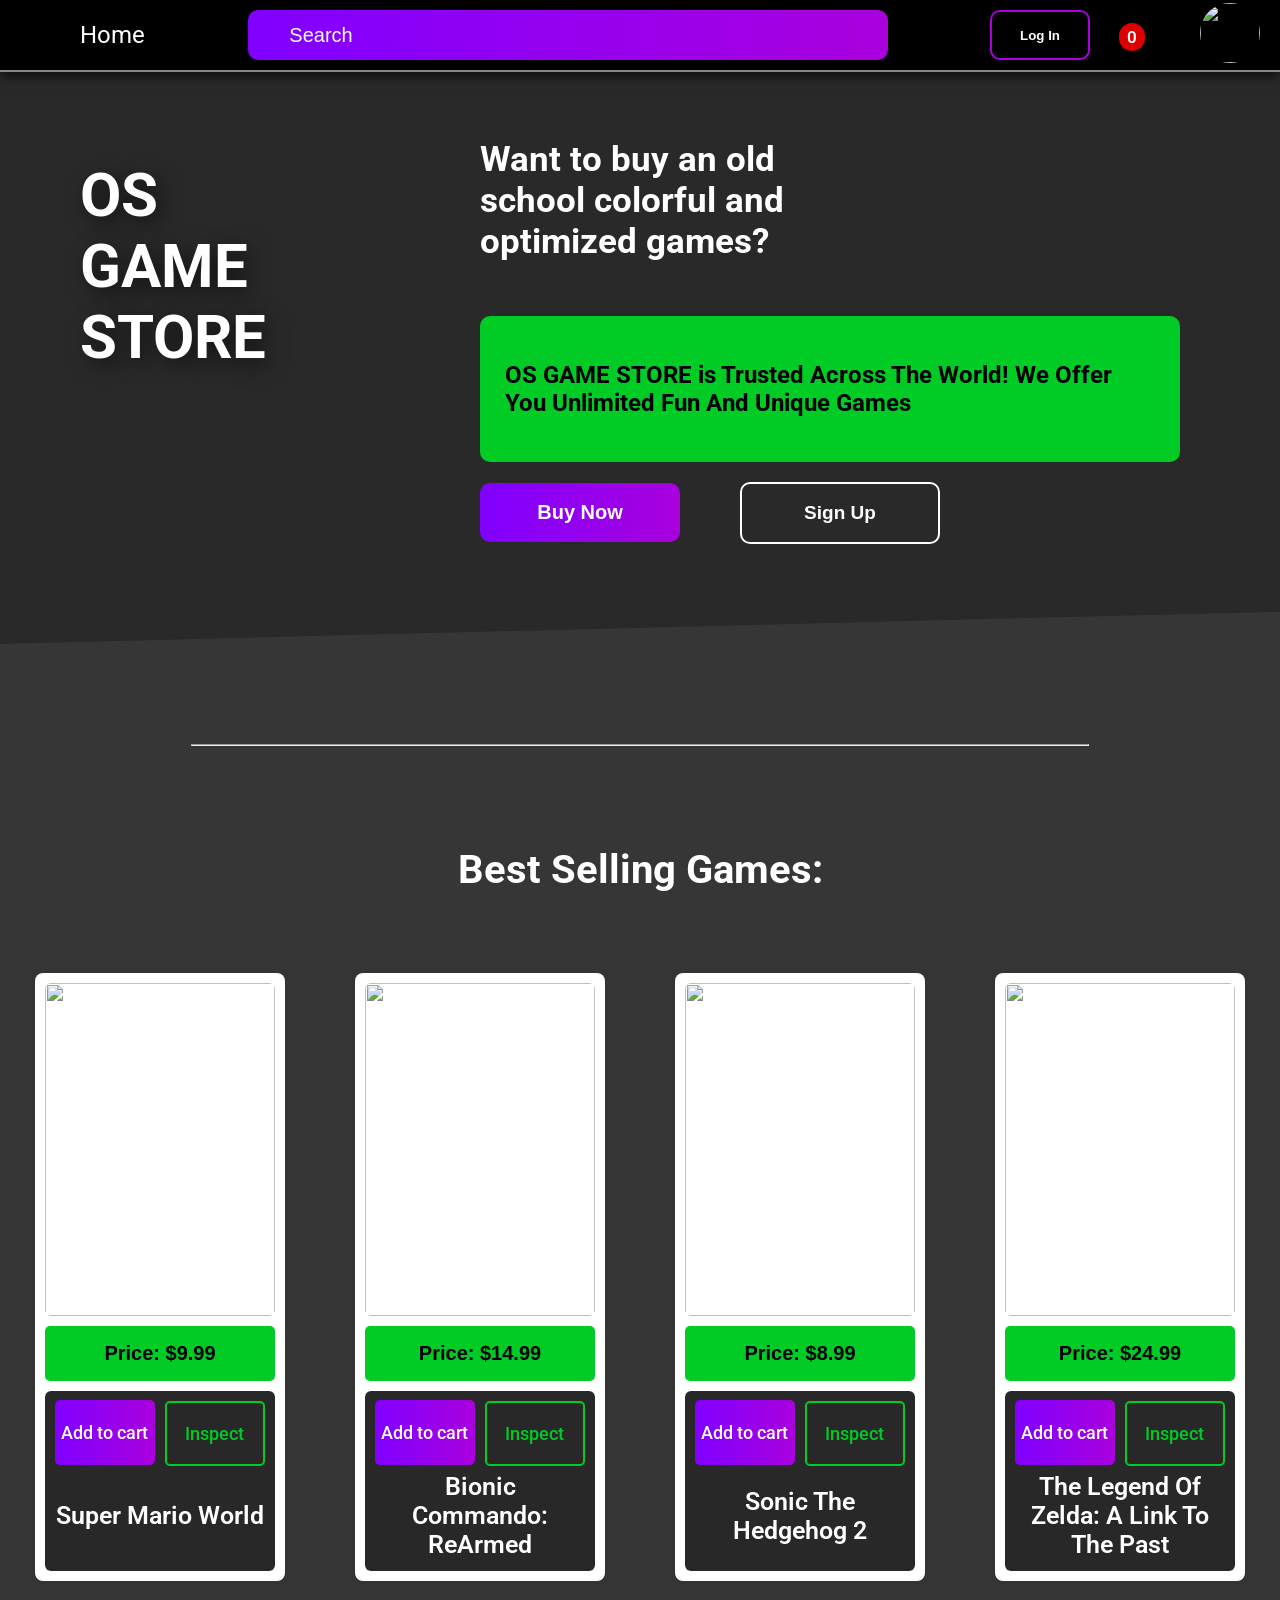
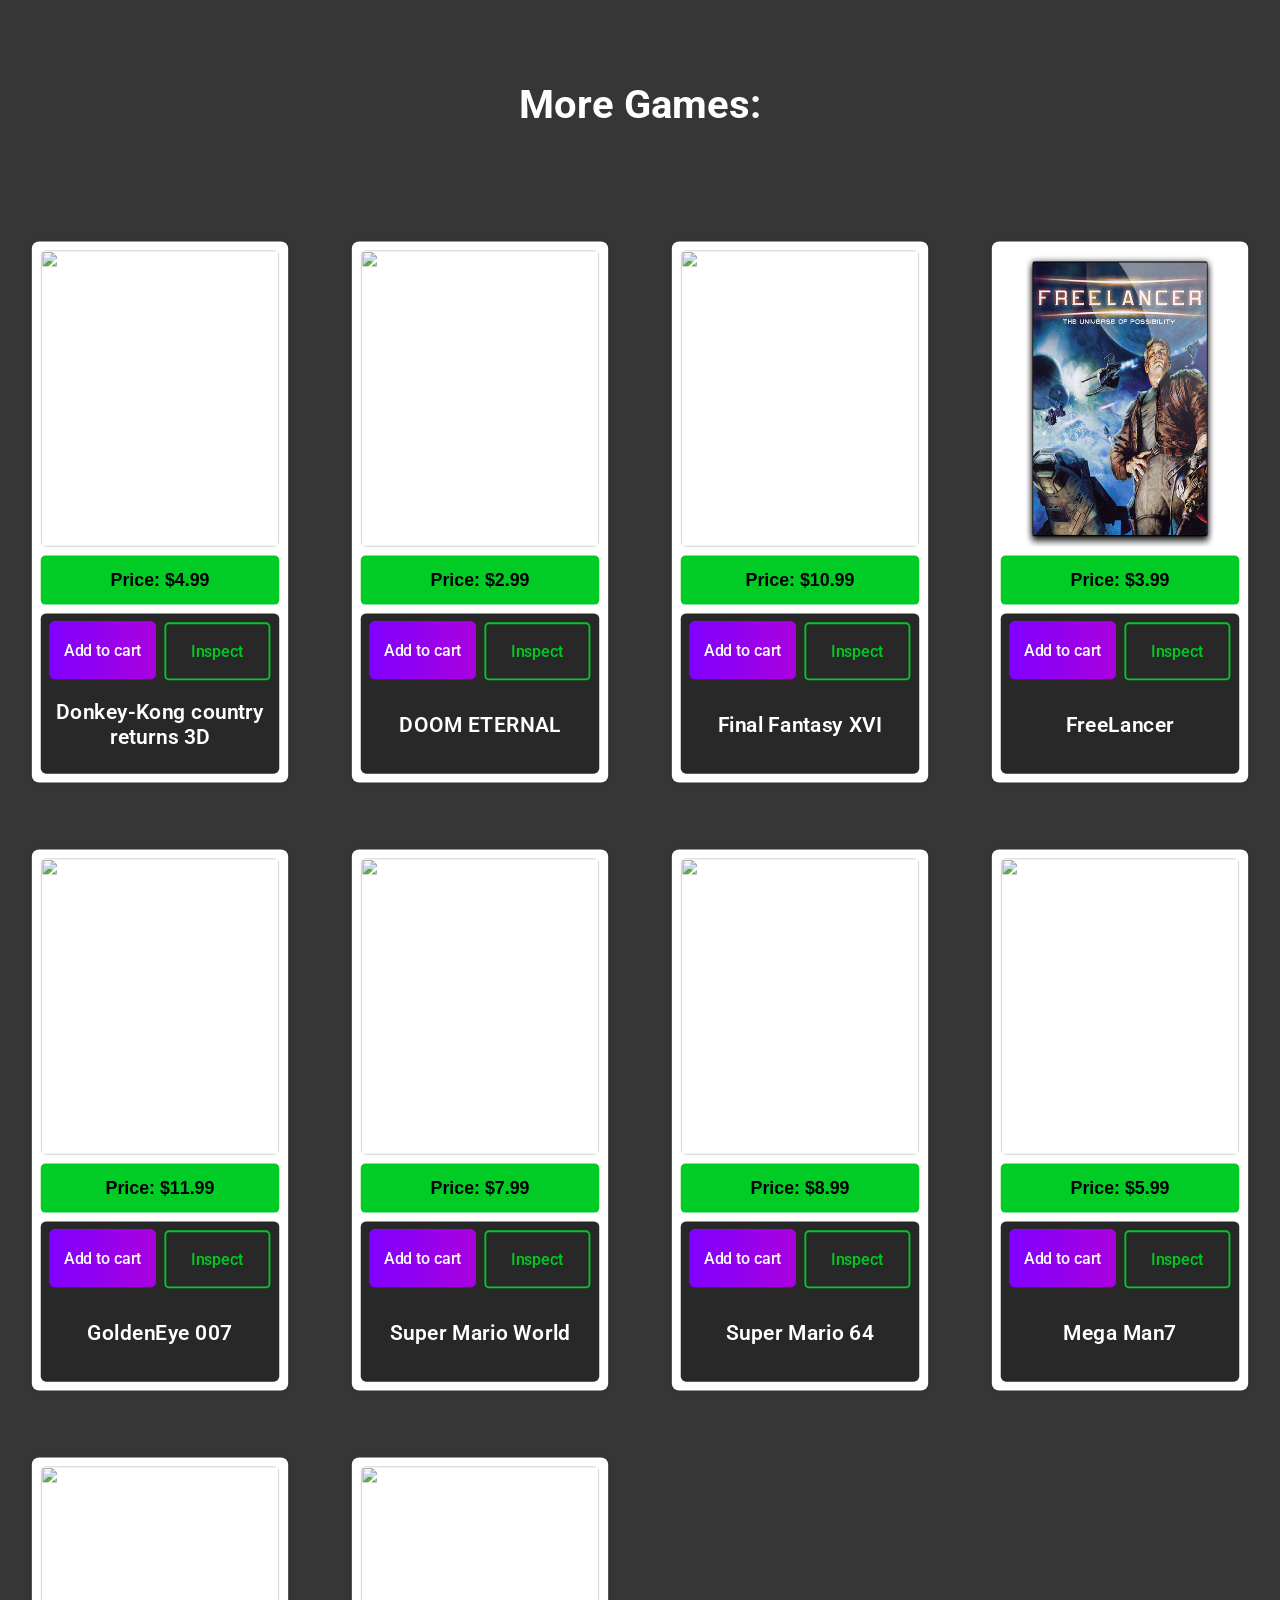
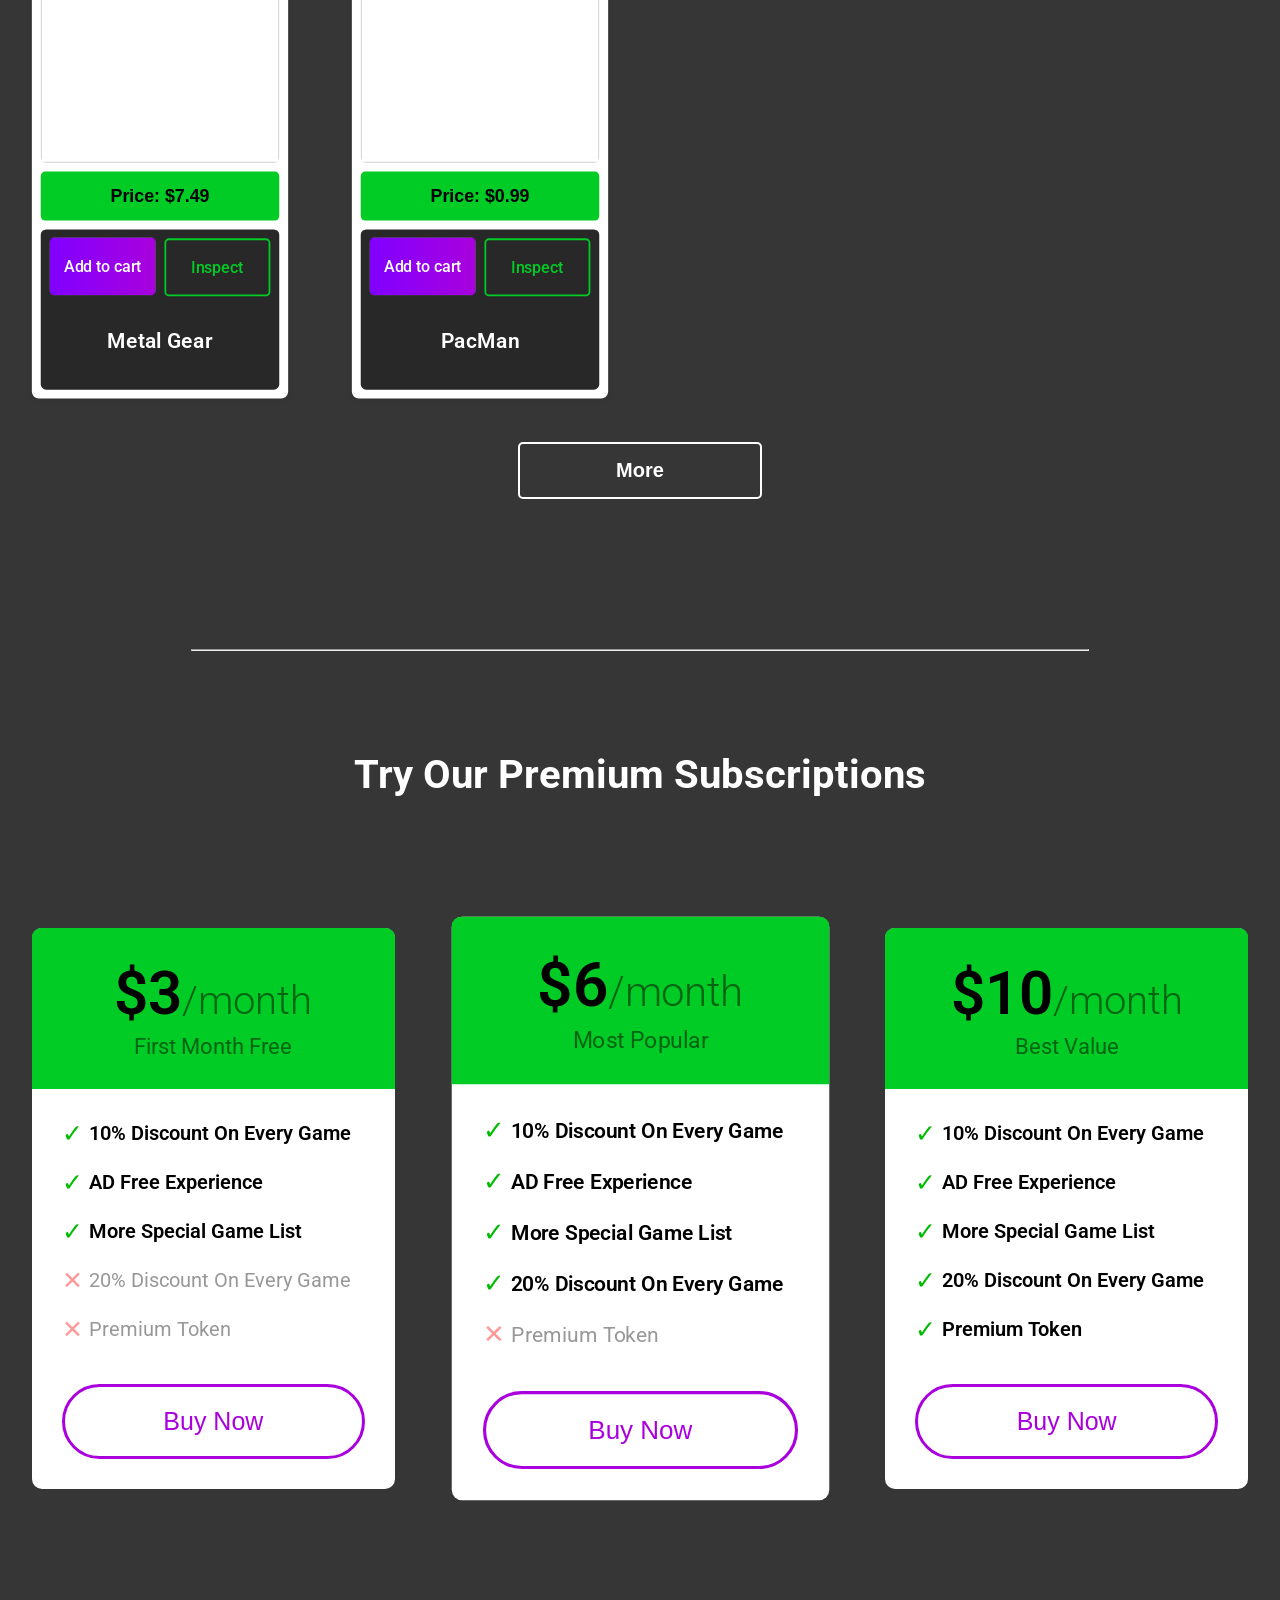
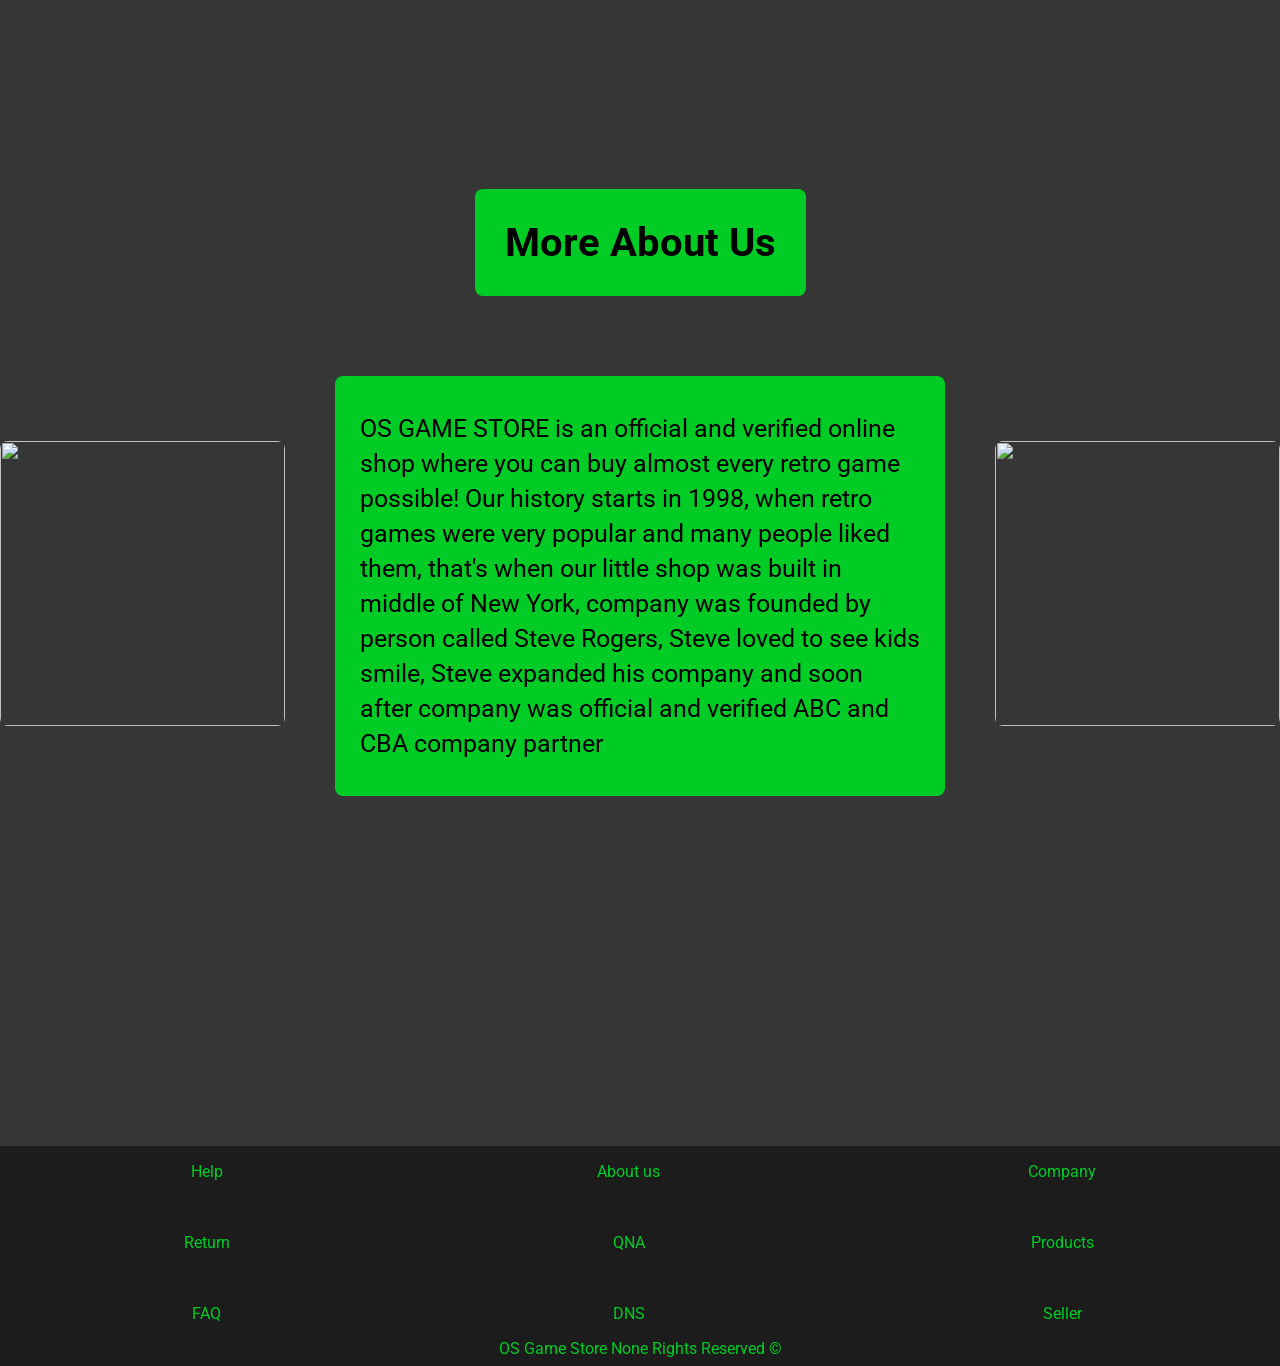
==== index.html @ 0fd4f3b0 "make orders page html css page and reformat code" ====
<!DOCTYPE html>
<html lang="en">
  <head>
    <meta charset="UTF-8" />
    <meta name="viewport" content="width=device-width, initial-scale=1.0" />
    <meta name="theme-color" content="#3498db" />
    <title>OSgamestore</title>

    <link rel="stylesheet" href="/CSS/Header.css" />
    <link rel="stylesheet" href="/CSS/General.css" />
    <link rel="stylesheet" href="/CSS/Game-Cards.css" />
    <link rel="stylesheet" href="/CSS/Introduction.css" />
    <link rel="stylesheet" href="/CSS/subscriptions.css" />
    <link rel="stylesheet" href="/CSS/index-responsive.css" />
    <link rel="preconnect" href="https://fonts.googleapis.com" />
    <link rel="preconnect" href="https://fonts.gstatic.com" crossorigin />
    <link
      href="https://fonts.googleapis.com/css2?family=Roboto:ital,wdth,wght@0,75..100,100..900;1,75..100,100..900&display=swap"
      rel="stylesheet"
    />
    <script
      src="https://kit.fontawesome.com/bcae3ba9f2.js"
      crossorigin="anonymous"
    ></script>
  </head>
  <body>
    <header class="main-header"></header>
    <main class="main-content">
      <section class="hero-section first-segment">
        <div class="brand-name-div">
          <h1 class="brand-name">OS GAME STORE</h1>
        </div>

        <div class="introduction">
          <div class="upper-text">
            <div class="first-text-div">
              <h2 class="first-text">
                Want to buy an old school colorful and optimized games?
              </h2>
            </div>
            <img
              class="gamepad-image"
              src="/images/gamepad-image.jpeg"
              alt=""
            />
          </div>
          <div class="additional-text-div">
            <h2 class="additional-text">
              OS GAME STORE is Trusted Across The World! We Offer You Unlimited
              Fun And Unique Games
            </h2>
          </div>
          <div class="first-segment-buttons">
            <button class="buy-button js-buy-now-button">Buy Now</button>
            <button class="sign-in-button">Sign Up</button>
          </div>
        </div>
      </section>
      <hr class="white-line" />
      <section class="second-segment">
        <div class="title-div">
          <h2 class="title js-popular-games-title">Best Selling Games:</h2>
        </div>
        <div class="popular-games-segment js-popular-games-grid"></div>
      </section>
      <section class="third-segment">
        <div class="more-games-div">
          <h2 class="more-games">More Games:</h2>
        </div>
        <div class="more-games-grid js-games-grid"></div>
        <div class="more-button-div">
          <button class="more-button js-more-button">More</button>
        </div>
      </section>
      <hr class="white-line" />
      <section class="fourth-segment">
        <div class="subscriptions-div">
          <h2 class="subscriptions">Try Our Premium Subscriptions</h2>
        </div>
        <div class="subscriptions-grid">
          <div class="subscription-card subscription-card-animation">
            <div class="header">
              <p class="price">$3<span>/month</span></p>
              <p class="secondary-info">First Month Free</p>
            </div>
            <div class="main-content">
              <p class="benefit">
                <span class="checkmark">&#10003;</span> 10% Discount On Every
                Game
              </p>
              <p class="benefit">
                <span class="checkmark">&#10003;</span> AD Free Experience
              </p>
              <p class="benefit">
                <span class="checkmark">&#10003;</span> More Special Game List
              </p>
              <p class="lose">
                <span class="x-mark">&#x2715;</span> 20% Discount On Every Game
              </p>
              <p class="lose">
                <span class="x-mark">&#x2715;</span> Premium Token
              </p>
            </div>
            <div class="buy-now-button-div">
              <button class="buy-now-button">Buy Now</button>
            </div>
          </div>

          <div
            class="subscription-card bigger-subscription-card subscription-card-animation"
          >
            <div class="header">
              <p class="price">$6<span>/month</span></p>
              <p class="secondary-info">Most Popular</p>
            </div>
            <div class="main-content">
              <p class="benefit">
                <span class="checkmark">&#10003;</span>
                10% Discount On Every Game
              </p>
              <p class="benefit">
                <span class="checkmark">&#10003;</span> AD Free Experience
              </p>
              <p class="benefit">
                <span class="checkmark">&#10003;</span> More Special Game List
              </p>
              <p class="benefit">
                <span class="checkmark">&#10003;</span> 20% Discount On Every
                Game
              </p>
              <p class="lose">
                <span class="x-mark">&#x2715;</span> Premium Token
              </p>
            </div>
            <div class="buy-now-button-div">
              <button class="buy-now-button">Buy Now</button>
            </div>
          </div>

          <div class="subscription-card subscription-card-animation">
            <div class="header">
              <p class="price">$10<span>/month</span></p>
              <p class="secondary-info">Best Value</p>
            </div>
            <div class="main-content">
              <p class="benefit">
                <span class="checkmark">&#10003;</span> 10% Discount On Every
                Game
              </p>
              <p class="benefit">
                <span class="checkmark">&#10003;</span> AD Free Experience
              </p>
              <p class="benefit">
                <span class="checkmark">&#10003;</span> More Special Game List
              </p>
              <p class="benefit">
                <span class="checkmark">&#10003;</span> 20% Discount On Every
                Game
              </p>
              <p class="benefit">
                <span class="checkmark">&#10003;</span> Premium Token
              </p>
            </div>
            <div class="buy-now-button-div">
              <button class="buy-now-button">Buy Now</button>
            </div>
          </div>
        </div>
      </section>
      <section class="fifth-segment">
        <div class="more-about-us-div">
          <h2 class="more-about-us-text">More About Us</h2>
        </div>
        <div class="about-us-container">
          <div class="about-us-image-div">
            <img
              class="about-us-image about-us-animation"
              src="/images/pexels-cottonbro-5767684.jpg"
              alt=""
            />
          </div>
          <div class="about-us-text-div">
            <p class="about-us-text">
              OS GAME STORE is an official and verified online shop where you
              can buy almost every retro game possible! Our history starts in
              1998, when retro games were very popular and many people liked
              them, that's when our little shop was built in middle of New York,
              company was founded by person called Steve Rogers, Steve loved to
              see kids smile, Steve expanded his company and soon after company
              was official and verified ABC and CBA company partner
            </p>
          </div>
          <div class="about-us-image-div">
            <img
              class="about-us-image about-us-animation"
              src="/images/gamestore-nocopyright.jpg"
              alt=""
            />
          </div>
        </div>
      </section>
      <section class="end-of-site">
        <div class="horizontal-flex">
          <div class="vertical-flex">
            <p class="widget">Help</p>
            <p class="widget">Return</p>
            <p class="widget">FAQ</p>
          </div>
          <div class="vertical-flex">
            <p class="widget">About us</p>
            <p class="widget">QNA</p>
            <p class="widget">DNS</p>
          </div>
          <div class="vertical-flex">
            <p class="widget">Company</p>
            <p class="widget">Products</p>
            <p class="widget">Seller</p>
          </div>
        </div>
        <div class="copyright-flex">
          <p class="copyright-sign">
            OS Game Store None Rights Reserved &#169;
          </p>
          <div class="brands-div">
            <a href="https://www.youtube.com/@sabaGochishvili" target="_blank"
              ><i class="fa-brands fa-youtube" style="color: red"></i
            ></a>
            <a href="https://www.facebook.com/saba.gochishvili" target="_blank">
              <i
                class="fa-brands fa-facebook"
                style="color: rgb(96, 96, 255)"
              ></i>
            </a>
            <a href="https://github.com/saba-crypto" target="_blank"
              ><i class="fa-brands fa-github" style="color: white"></i
            ></a>
          </div>
        </div>
      </section>
    </main>
    <script src="/scripts/mainPage.js" type="module"></script>
  </body>
</html>
---- CSS/Header.css ----
.main-header {
    display: flex;
    justify-content: space-between;
    align-items: center;
    position: fixed;
    left: 0;
    right: 0;
    top: 0;
    background-color: var(--secondary-clr);
    height: 70px;
    z-index: 100;
    box-shadow: 0px 5px 10px rgba(0, 0, 0, 0.6);
    border-bottom: solid 2px rgb(137, 137, 137);
    font-family: Roboto;
}

/*-------------Right Segment--------------*/

.right-segment {
    display: flex;
    align-items: center;
    justify-content: space-between;
    width: 270px;
    margin-right: 20px;
}
.profile-picture {
    position: relative;
    width: 60px;
    height: 60px;
    object-fit: cover;
    border-radius: 30px;
    cursor: pointer;
}
.profile-picture-div .tooltip {
    position: absolute;
    color: var(--optional-clr);
    background-color: rgb(0, 0, 0);
    bottom: -168px;
    right: 0;
    text-wrap: nowrap;
    padding: 5px 10px;
    border-radius: 5px;
    font-size: 15px;
    opacity: 0;
    transition-duration: 0.25s;
    pointer-events: none;
    transform: translateX(500px);
    transition: all ease-out 0.2s;
}
.profile-picture-div:hover .tooltip {
    opacity: 1;
    transform: translateX(0px);
}
.first-name,
.last-name,
.number,
.address {
    display: flex;
    align-items: center;
}
.identity-icon {
    width: 20px;
    margin-right: 10px;
}
.cart-icon-div {
    position: relative;
    cursor: pointer;
}
.cart-icon-div .badge {
    padding: 4px 8px;
    position: absolute;
    background-color: rgb(221, 0, 0);
    font-size: 17px;
    border-radius: 50px;
    top: -20px;
    right: 0px;
    color: var(--optional-clr);
    font-weight: 600;
}
.cart-icon-div .tooltip {
    position: absolute;
    left: -22px;
    bottom: -57px;
    font-weight: 600;
    font-size: 18px;
    color: var(--optional-clr);
    background-color: var(--secondary-clr);
    padding: 10px;
    border-radius: 7px;
    opacity: 0;
    transition-duration: 0.2s;
    transform: translateY(-20px);
    pointer-events: none;
    
}
.cart-icon-div:hover .tooltip {
    opacity: 1;
    transform: translateY(0px);
    
}
.log-in-button::after {
    content: "";
    vertical-align: middle;
    background-image: url(/Images/Icons/log-in.png);
    background-repeat: no-repeat;
    background-size: contain;
    opacity: 0;
    width: 0;
    height: 0;
    margin: 0;
    transform: translateX(3px);
    transition-duration: 0.3s;
}
.log-in-button:hover::after {
    position: static;
    display: inline-block;
    transform: translateX(0px);
    width: 30%;
    height: 24px;
    opacity: 1;
    margin-left: 8px;
}
.log-in-button {
    display: flex;
    align-items: center;
    justify-content: center;
    position: relative;
    max-width: 200px;
    min-width: 100px;
    width: 100%;
    height: 50px;
    white-space: nowrap;
    color: var(--optional-clr);
    border-radius: 10px;
    background: transparent;
    border: var(--accent-clr) 2px solid;
    font-weight: 600;
    cursor: pointer;
    box-sizing: border-box;
    z-index: 1;
    transition-duration: 0.15s;
}


.log-in-button::before {
    content: "";
    position: absolute;
    right: 50%;
    left: 50%;
    top: 0;
    height: 100%;
    opacity: 0;
    background: var(--accent-clr);
    transition-duration: 0.3s;
    border-radius: 5px;
    z-index: -1;
}
.log-in-button:hover::before {
    content: "";
    opacity: 1;
    left: 0;
    right: 0;
}
.log-in-button:active {
    opacity: 0.7;
}

/*-------------Left Segment--------------*/

.left-segment {
    display: flex;
    align-items: center;
}

.home {
    margin: 0;
    font-size: 24px;
    color: var(--optional-clr);
    cursor: pointer;
    text-decoration: none;
}

.menu-icon {
    width: 40px;
    margin-left: 20px;
    margin-right: 20px;
    cursor: pointer;
}

/*-------------Middle Segment--------------*/
.middle-segment {
    width: 50%;
    min-width: 150px;
    margin-left: 30px;
    margin-right: 30px;  
}
.search-bar-div {  
    display: flex;
    align-items: center;
    background: linear-gradient(to right, rgb(128, 0, 255), var(--accent-clr));
    border-radius: 10px;
}
.search-bar {
    width: 100%;                  
    height: 50px;
    font-size: 20px;
    padding-left: 10px;
    border-radius: 10px;
    border: none;
    box-sizing: border-box;
    background-color: transparent;
    color: var(--optional-clr);
}
.search-bar::placeholder {
    color: var(--optional-clr);
    font-size: 20px;
} 
.search-bar:focus {
    outline: none;
}
.search-icon {
    width: 23px;
    padding-left: 10px;
    cursor: pointer;
}
---- CSS/General.css ----
:root {
    --background-clr: #363636; 
    --primary-clr: #00cc25;
    --secondary-clr: rgb(0, 0, 0);
    --accent-clr: #a900dd;
    --optional-clr: #ffffff;

}
html {
  scroll-behavior: smooth;
}
body {
    background-color: var(--background-clr);
    color: var(--primary-clr);
    margin: 0;
}
.white-line {
    width: 70%;
}

.main-content {
    font-family: Roboto, Arial;
    position: relative;
}
.end-of-site {
    bottom: 0;
    height: 220px;
    background-color: rgb(28, 28, 28);
    margin-top: 350px;
}
.horizontal-flex {
    display: flex;
    flex-direction: row;
    justify-content: space-around;
    align-items: center;
}
.vertical-flex {
    display: flex;
    flex-direction: column;
    justify-content: center;
    align-items: center;
    row-gap: 20px;
}
.widget:hover {
    text-decoration: underline;
    cursor: pointer;
}
.copyright-flex {
    display: flex;
    position: relative;
    align-items: center;
    justify-content: center;
    width: 100%;
}
.copyright-sign {
    margin: 0 auto;
    text-align: center;
}
.brands-div {
    position: absolute;
    display: flex;
    justify-content: space-evenly;
    right: 0;
    min-width: 100px;
    width: 200px;
    max-width: 300px;
}
.fa-brands {
    scale: 2;
    cursor: pointer;
}
.fa-brands:hover {
    opacity: 0.7;
}
---- CSS/Game-Cards.css ----
.popular-games-segment {
    display: grid;
    grid-template-columns: 1fr 1fr 1fr 1fr;
}
.more-games-grid {
    display: grid;
    grid-template-columns: 1fr 1fr 1fr 1fr 1fr;
}
.second-segment,
.third-segment,
.fourth-segment,
.fifth-segment {
    margin-top: 100px;
}
.title-div,
.more-games-div,
.more-button-div,
.subscriptions-div{
    display: flex;
    justify-content: center;
    align-items: flex-start;
    margin-bottom: 50px;
    text-align: center;
}
.title,
.more-games,
.subscriptions {
    margin: 0px 0px 30px 0px;
    font-size: 40px;
    color: var(--optional-clr)
}
.game-card {
    justify-self: center;
    background-color: var(--optional-clr);
    box-shadow: 0px 0px 7px rgba(0, 0, 0, 0.1);
    border-radius: 8px;
    width: 100%;
    max-width: 78%;
    min-width: 250px;
    padding: 10px;
    transition: opacity 0.6s, scale 0.15s, box-shadow 0.15s, transform 0.4s;
    box-sizing: border-box;
    transform: translateY(150px);
    opacity: 0;
}
.game-card:hover {
    scale: 102%;
    box-shadow: 0px 0px 12px rgba(0, 0, 0, 0.5);
}
.game-card2 {
    align-self: center;
    justify-self: center;
    background-color: var(--optional-clr);
    box-shadow: 0px 0px 7px rgba(0, 0, 0, 0.1);
    border-radius: 8px;
    width: 90%;
    scale: 0.89;
    padding: 10px;
    transition: opacity 0.6s, scale 0.15s, box-shadow 0.15s, transform 0.4s;
    margin: 0;
    box-sizing: border-box;
    opacity: 0;
    transform: translateY(150px);
}
.game-card2.animate,
.game-card.animate {
    opacity: 1;
    transform: translateY(0px);
}
.game-card2:hover {
    scale: 0.91;
    box-shadow: 0px 0px 12px rgba(0, 0, 0, 0.5);
}
.game-price-teg-div {
    background-color: var(--primary-clr);
    border-radius: 5px;
    padding: 16px 3px;
    margin-bottom: 10px;
}
.game-price-teg {
    font-size: 20px;
    font-weight: 600;
    color: rgb(0, 0, 0);
    margin: 0;
    text-align: center;
    font-family: Arial;
}
.game-info,
.game-name-div {
    width: 125px;
}
.game-info-flex {
    background-color: #282828;
    display: flex;
    flex-direction: column;
    padding: 10px;
    border-radius: 6px;
    height: 160px;
}
.game-info {
    display: flex;
    flex-direction: row;
    gap: 10px;
    width: 100%;
    justify-content: space-evenly;
    margin-bottom: 10px;
}
.game-image-div {
    height: 333px;
    margin-bottom: 10px;
    
}
.game-image {
    width: 100%;
    height: 100%;
    border-radius: 6px;
    
}
.add-to-cart-button,
.examine-button {
    height: 65px;
    width: 50%;
    border: none;
    border-radius: 5px;
    font-size: 18px;
    font-weight: 500;
    font-family: Roboto, Arial;
}
.add-to-cart-button {
    color: var(--optional-clr);
    background-image: linear-gradient(to right, rgb(128, 0, 255), var(--accent-clr));
    transition-duration: 0.15s;
    margin-top: -1px;
    display: flex;
    align-items: center;
    justify-content: center;
    cursor: pointer;
    z-index: 1;
}
.add-to-cart-button::after {
    content: "";
    width: 0;
    height: 0;
    opacity: 0;
    z-index: -1;
    background-image: url(/Images/Icons/add_shopping_cart_27dp_FFFFFF_FILL0_wght400_GRAD0_opsz24.png);
    transform: translateX(10px);
    transition-duration: 0.15s;
    background-repeat: no-repeat;
}
.add-to-cart-button:hover::after {
    opacity: 1;
    width: 40%;
    height: 25px;
    margin-left: 5px;
    transform: translateX(0px);
}
.add-to-cart-button:hover {
    background-color: #c300ff;
    
}
.add-to-cart-button:active {
    opacity: 0.8;
}
.examine-button {
    position: relative;
    background-color: transparent;
    border: solid 2px var(--primary-clr);
    color: var(--primary-clr);
    cursor: pointer;
    transition-duration: 0.15s;
    display: flex;
    align-items: center;
    justify-content: center;
    box-sizing: border-box;
    transition-duration: 0.2s;
    z-index: 1;
}
.examine-button::before {
    content: "";
    bottom: 0%;
    border: solid 2px var(--primary-clr);
    top: 100%;
    position: absolute;
    opacity: 0;
    width: 100%;
    background-color: var(--primary-clr);
    z-index: -1;
    transition-duration: 0.15s;
    box-sizing: border-box;
}
.examine-button:hover::before{
    opacity: 1;
    bottom: 0%;
    top: 0%;
}
.examine-button:hover {
    color: black;
}
.examine-button::after {
    display: flex;
    content: "";
    width: 0px;
    opacity: 0;
    z-index: -1;
    background-image: url(/Images/Icons/search_28dp_000000_FILL0_wght400_GRAD0_opsz24.svg);
    transform: translateY(50px);
    transition-duration: 0.15s;
    background-repeat: no-repeat;
}
.examine-button:hover::after {
    opacity: 1;
    width: 30%;
    height: 23px;
    margin-left: 5px;
    transform: translateY(0px);
}



.examine-button:active {
    opacity: 0.7;
}
.game-name-div {
    display: flex;
    justify-content: center;
    align-items: center;
    text-align: center;
    width: 100%;
    height: 50%;
}
.game-name {
    font-size: 25px;
    color: var(--optional-clr);
    font-family: Roboto, Arial;
    font-weight: 600;
    pointer-events: none;
}
.game-name2 {
    font-size: 24px;
    color: var(--optional-clr);
    font-family: Roboto, Arial;
    font-weight: 600;
    pointer-events: none;
}

.more-button {
    font-size: 20px;
    padding: 15px 96px 15px 96px;
    margin-top: 10px;
    border-radius: 5px;
    background-color: transparent;
    border: var(--optional-clr) 2px solid;
    font-weight: 600;
    color: var(--optional-clr);
    transition-duration: 0.15s;
    margin-bottom: 100px;
}
.more-button:hover {
    background-color: var(--optional-clr);
    color: var(--background-clr);
    cursor: pointer;
}
.more-button:active {
    scale: 0.97;
}
---- CSS/Introduction.css ----
.gamepad-image {
    width: 50%;
    border-radius: 10px;
    min-width: 220px;
}
.first-segment {
    display: flex;
    flex-direction: row;
    justify-content: space-between;
    margin-bottom: 100px;
    background-color: rgb(41, 41, 41);
    clip-path: polygon(0 0, 100% 0, 100% 95%, 0 100%);
    padding-bottom: 100px;
    padding-top: 110px;
}
.first-text-div {
    width: 50%;
    display: inline-block;
    height: 100%;
}
.first-text {
    color: var(--optional-clr);
    font-size: 35px;
    margin-right: 20px;
    pointer-events: none;
}
.hidden-brand-name {
    font-size: 0.1px;
    opacity: 0;
    color: white;
    font-weight: 700;
    text-wrap: wrap;
    width: 50px;
}
.upper-text {
    display: flex;
    align-items: center;
    margin-bottom: 25px;
}
.additional-text-div {
    border: none;
    background-color: var(--primary-clr);
    padding: min(25px, 3vw);
    border-radius: 10px;
    max-width: 700px;
    min-width: 100px;
    box-sizing: border-box;
    width: 100%;
}
.additional-text {
    width: 100%;
    border: none;
    color: black;
    pointer-events: none;
    font-size: 24px;
    font-weight: 700;
}
.introduction {
    margin-right: 100px;
    max-width: 700px;
}
.brand-name-div {
    margin-left: 80px;
}
.brand-name {
    font-size: 60px;
    width: 200px;
    color: white;
    pointer-events: none;
    text-shadow: 6px 6px 20px rgba(0, 0, 0, 0.6);
}

.first-segment-buttons {
    display: flex;
    justify-content: space-between;
    align-items: center;
    margin-top: 20px;
    max-width: 460px;
    column-gap: 20px;
}

.buy-button,
.sign-in-button {
    max-width: 200px;
    width: 100%;
    padding: 18px 0px;
    border-radius: 10px;
    border: none;
    box-sizing: border-box;
}   
.buy-button {
    position: relative;
    background-color: var(--accent-clr);
    color: white;
    font-size: 20px;
    font-weight: 600;
    transition-duration: 0.15s;
    background: linear-gradient(to right, rgb(128, 0, 255), var(--accent-clr));
    cursor: pointer;
}

.buy-button:hover {
    scale: 1.02;
    box-shadow: 0px 0px 20px rgba(128, 0, 255, 0.8);
    font-weight: 600;
}
.buy-button:active {
    scale: 0.99;
}
.sign-in-button {
    background-color: transparent;
    border: var(--optional-clr) solid 2px;
    color: var(--optional-clr);
    font-size: 19px;
    font-weight: 600;
    transition-duration: 0.15s;
    box-sizing: border-box;
}
.sign-in-button:hover {
    color: #242424;
    background-color: white;
    scale: 1.02;
    cursor: pointer;
    box-shadow: 0px 0px 9px rgba(0, 0, 0, 0.3);
    
}
.sign-in-button:active {
    scale: 0.99;
}
---- CSS/subscriptions.css ----
.subscription-card p {
    margin: 0;
}
.subscriptions-grid {
    display: grid;
    grid-template-columns: 1fr 1fr 1fr;
    justify-content: space-evenly;
    align-content: center;
    padding-bottom: 200px;
    width: 100%;
}   
.subscription-card {
    justify-self: center;
    background-color: var(--optional-clr);
    display: inline-block;
    color: black;
    border-radius: 10px;
    transition-duration: 0.2s;
    width: 85%;
    margin-top: 50px;
}
.bigger-subscription-card {
    scale: 1.04;
}
.subscription-card:hover {
    scale: 1.03;
    box-shadow: 5px 5px 9px rgba(0, 0, 0, 0.2);
}
.bigger-subscription-card:hover {
    scale: 1.07;
}
.header {
    display: flex;
    flex-direction: column;
    justify-content: center;
    align-items: center;
    background-color: var(--primary-clr);
    padding: 30px;
    border-top-left-radius: 9px;
    border-top-right-radius: 9px;
}
.header .price {
    font-size: 60px;
    margin-bottom: 5px;
    font-weight: 600;
}
span {
    color: rgb(0, 0, 0);
    font-size: 40px;
    opacity: 0.5;
    font-weight: 300;
}
.header .secondary-info {
    color: rgb(0, 0, 0);
    font-size: 22px;
    opacity: 0.5;
    font-weight: 400;
}
.subscription-card .main-content {
    display: flex;
    flex-direction: column;
    justify-content: center;
    row-gap: 20px;
    padding: 30px;
}
.subscription-card .main-content .benefit, .lose {
    font-size: 20px;
    display: flex;
    align-items: center;
}
.lose {
    opacity: 0.4;
}
.benefit {
    font-weight: 600;
}
.x-mark, 
.checkmark {
    font-size: 25px;
    margin-right: 6px;
    opacity: 1;
}
.x-mark {
    color: red;
}
.checkmark {
    color: rgb(0, 188, 0);
}
.buy-now-button-div {
    display: flex;
    justify-content: center;
    align-items: center;
    padding: 10px 30px 30px 30px;

}
.buy-now-button {
    border-radius: 40px;
    font-size: 25px;
    padding: 20px 80px;
    width: 100%;
    border: var(--accent-clr) solid 3px;
    color: var(--accent-clr);
    background-color: transparent;
    transition-duration: 0.17s;
    font-weight: 500;
}
.buy-now-button:hover {
    color: white;
    background-color: var(--accent-clr);
    cursor: pointer;
    animation: hoverAnim 2s ease-in-out infinite;
    animation-direction: alternate;
}
.buy-now-button:active {
    opacity: 0.8;
}
@keyframes hoverAnim {
    0% {
        background-color: rgb(128, 0, 255);
        border-color: rgb(128, 0, 255);
    }
    100% {
        background-color: var(--accent-clr);
        border-color: var(--accent-clr);
    }
}

.about-us-image {
    width: 285px;
    height: 285px;
    object-fit: cover;
    border-radius: 8px;
}
.about-us-container {
    display: flex;
    flex-direction: row;
    justify-content: center;
    align-items: center;
}
.about-us-text-div {
    max-width: 600px;
    margin: 0px 50px 0px 50px;
    background-color: var(--primary-clr);
    padding: 35px 25px 35px 25px;
    border-radius: 8px;
}
.about-us-text {
    font-size: 25px;
    color: black;
    margin: 0;
    line-height: 35px;
}
.more-about-us-div {
    display: flex;
    justify-content: center;
    align-items: center;
    margin-bottom: 50px;
    
}
.more-about-us-text {
    margin: 0px 0px 30px 0px;
    font-size: 40px;
    color: rgb(0, 0, 0);
    background-color: var(--primary-clr);
    padding: 30px;
    border-radius: 8px;
}
---- CSS/index-responsive.css ----
@media (max-width: 1330px) {

    /*Design for game cards*/

    .more-games-grid {
        grid-template-columns: 1fr 1fr 1fr 1fr;
    }

    .game-card2 {
        height: 100%;
        max-width: 90%;
        min-width: 250px;
    }
}
@media (max-width: 1150px) {

    /*Design for introduction*/

    .first-segment {
        justify-content: center;
    }
    .introduction {
        margin: 0;
        margin-left: 20px;
    }

    .brand-name-div {
        width: 0.1px;
        height: 0.1px;
        opacity: 0;
        margin: 0;
        padding: 0;
    }

    .brand-name-div .brand-name {
        font-size: 0.1px;
        opacity: 0;
    }

    /*Design for game cards*/

    .game-card {
        scale: 0.9;
    }
    .game-card:hover {
        scale: 92%;
    }

    /*Design for Subscription Cards Segment*/

    .subscriptions-grid {
        grid-template-columns: 1fr;
    }
    .subscription-card {
        max-width: 50%;
        min-width: 420px;
    }

}
@media (max-width: 1016px) {


    /*Design for game cards*/
    
    .popular-games-segment {
        grid-template-columns: 1fr 1fr;
    }
    .game-card {
        max-width: 65%;
    }
    .more-games-grid {
        grid-template-columns: 1fr 1fr 1fr;
    }

    .game-card2 {
        width: 100%;
        height: 100%;
        max-width: 85%;
        min-width: 250px;
    }

    /*Design for about us*/

    .about-us-container {
        flex-direction: column;
        gap: 20px;
    }
    .about-us-text {
        font-size: 25px;
    }

}
@media (max-width: 750px) {



    /*Design for introduction*/

    .first-segment {
        justify-content: space-between;
    }
    .introduction {
        margin-left: 30px;
        margin-right: 30px;
    }
    .first-text {
        font-size: 1.6rem;
        font-weight: 600;
    }
    .additional-text {
        font-size: 20px;
        font-weight: 600;
    }

    /*design for header*/

    .search-bar::placeholder {
        font-size: 18px;
    }
    .main-header .log-in-button {
        padding: 16px 20px;
    }
    .main-header .right-segment {
        max-width: 200px;
    }
    .main-header .middle-segment {
        margin-left: 10px;
        margin-right: 10px;
    }
    .main-header .menu-icon {
        margin: 0px 10px;
    }
    .main-header .home {
        font-size: 0.1px;
        opacity: 0;
    }


     /*Design for game card*/


    .more-games-grid {
        grid-template-columns: 1fr 1fr;
    }

    .game-card2 {
        width: 120%;
        height: 100%;
        max-width: 75%;
        min-width: 250px;
    }
    .subscriptions {
    font-size: 35px;
    }

    /*Design for about us*/

    .about-us-image {
        width: 0.1px;
        height: 0.1px;
        opacity: 0;
    }
    .brands-div {
        position: static;
    }

}


/*Responsive Design Mostly For phones*/

@media (max-width: 520px) {

    /*Design for introduction*/
    .gamepad-image {
        width: 100%;
        height: 150px;
        object-fit: cover;
    }
    .first-text {
        font-size: 0.1px;
        opacity: 0;
    }
    .first-text-div {
        width: 0.1px;
        height: 0.1px;
    }
    .upper-text {
        justify-content: center;
    }
    .hidden-brand-name-div {
        width: 50%;
    }
    .hidden-brand-name {
        opacity: 1;
        font-size: 35px;
        width: 120px;
        margin: 0;
    }
    .additional-text {
        text-align: center;
    }
    .buy-button,
    .sign-in-button {
        padding: 15px 0px;
    }
    

    /*design for header*/


    .main-header .right-segment {
        justify-content: space-evenly;
        max-width: 220px;
        margin: 0;

    }
    .main-header .log-in-button, .log-in-div, .log-in-button::after, .log-in-button::before {
        border: 0;
        opacity: 0;
        padding: 0;
        width: 0;
        height: 0;
        font-size: 0;
    }



    /*Design for game cards*/

    
    .more-games-grid,
    .popular-games-segment {
        grid-template-columns: 1fr;
        justify-content: center;
        align-content: center;
    }

    .game-card2 {
        width: 100%;
        height: 100%;
        max-width: 60%;
        min-width: 250px;
    }



    .title,
    .more-games,
    .subscriptions {
        font-size: 35px;
    }

    /*Design For Subscription Cards Segment*/

    .subscription-card {
        min-width: 70%;
    }  
    .subscription-card .main-content,
    .subscription-card .header {
        padding: 10px 20px;
    }
        .subscription-card .header .price {
        font-size: 50px;
    }
    .subscription-card .header .price span {
        font-size: 30px;
    }
    .subscription-card .header .secondary-info {
        font-size: 20px;
        text-wrap: nowrap;
    }

    .subscription-card .main-content .benefit, .lose {
    font-size: 17px;
    }
    .buy-now-button {
        font-size: 18px;
        text-wrap: nowrap;
        padding: 20px 40px;
    }

    .about-us-text-div {
        margin: 0px 20px;
    }
    .about-us-text {
        font-size: 22px;
    }
}
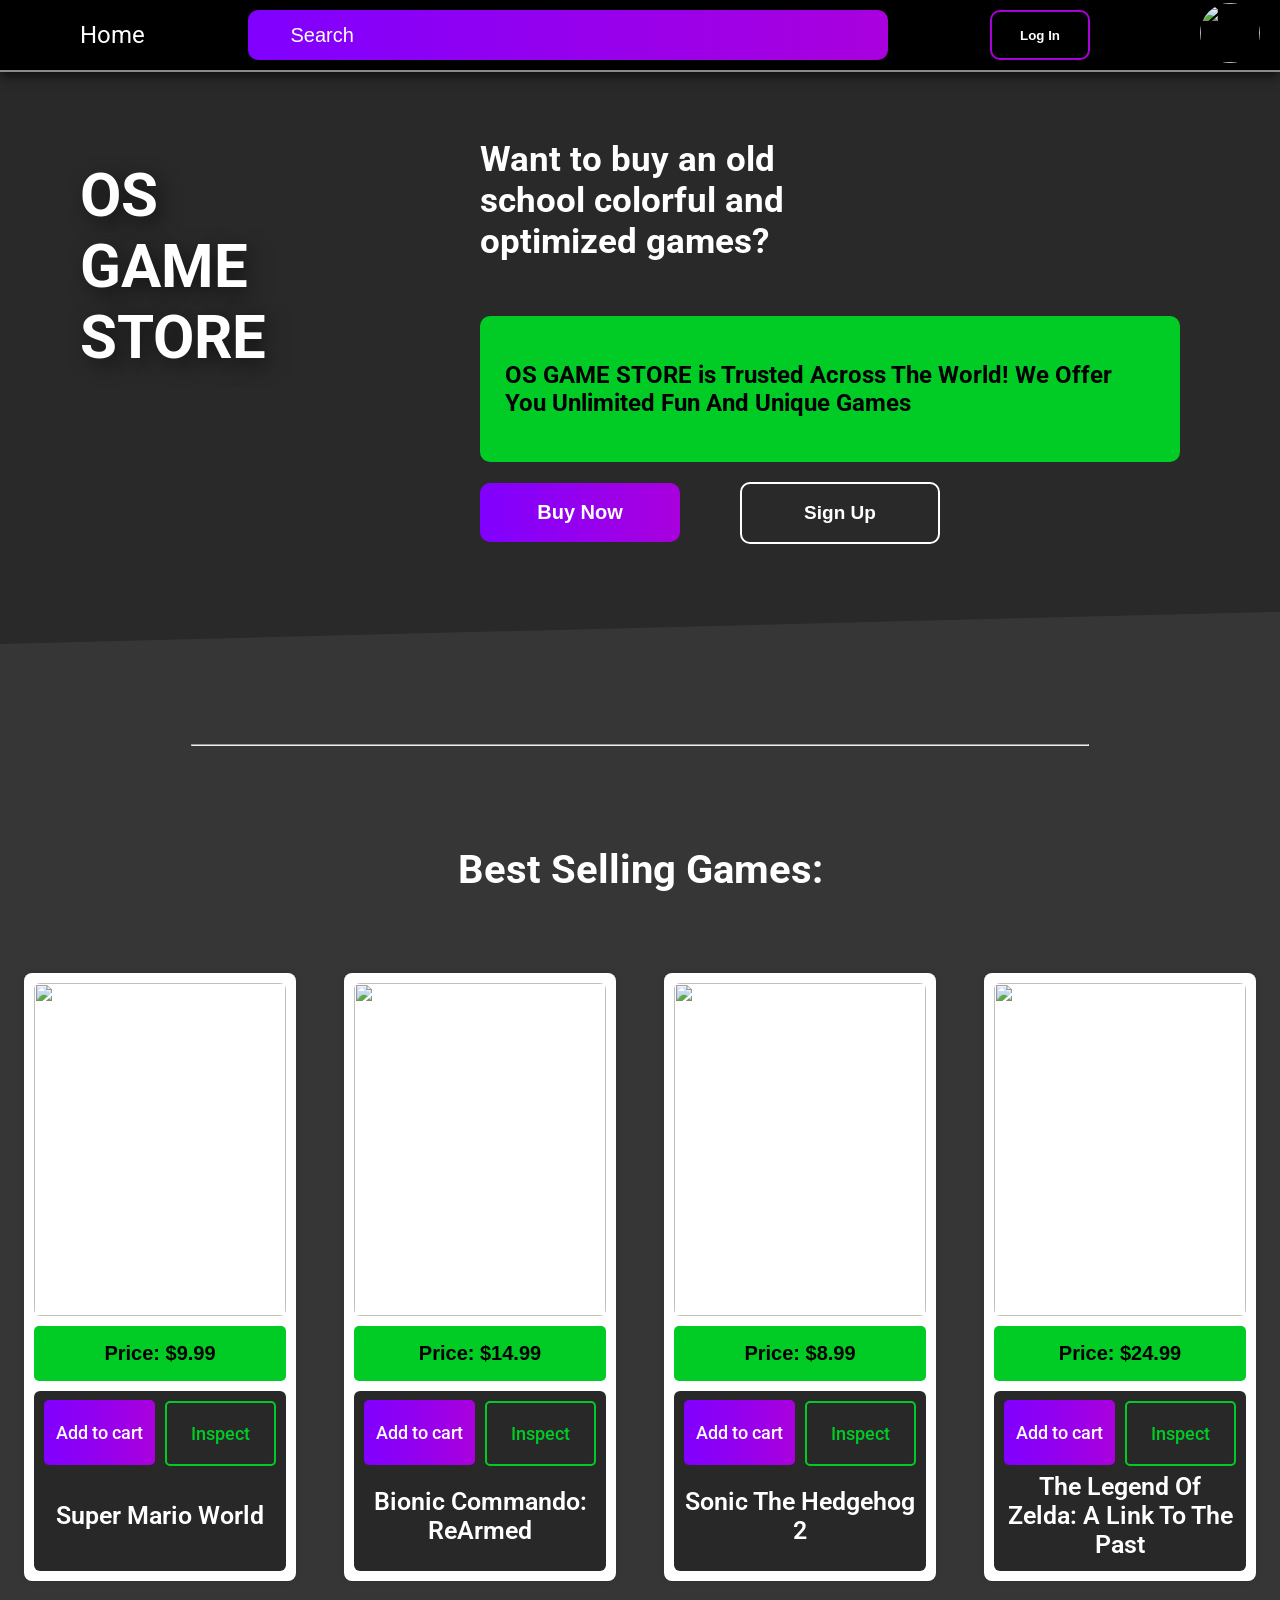
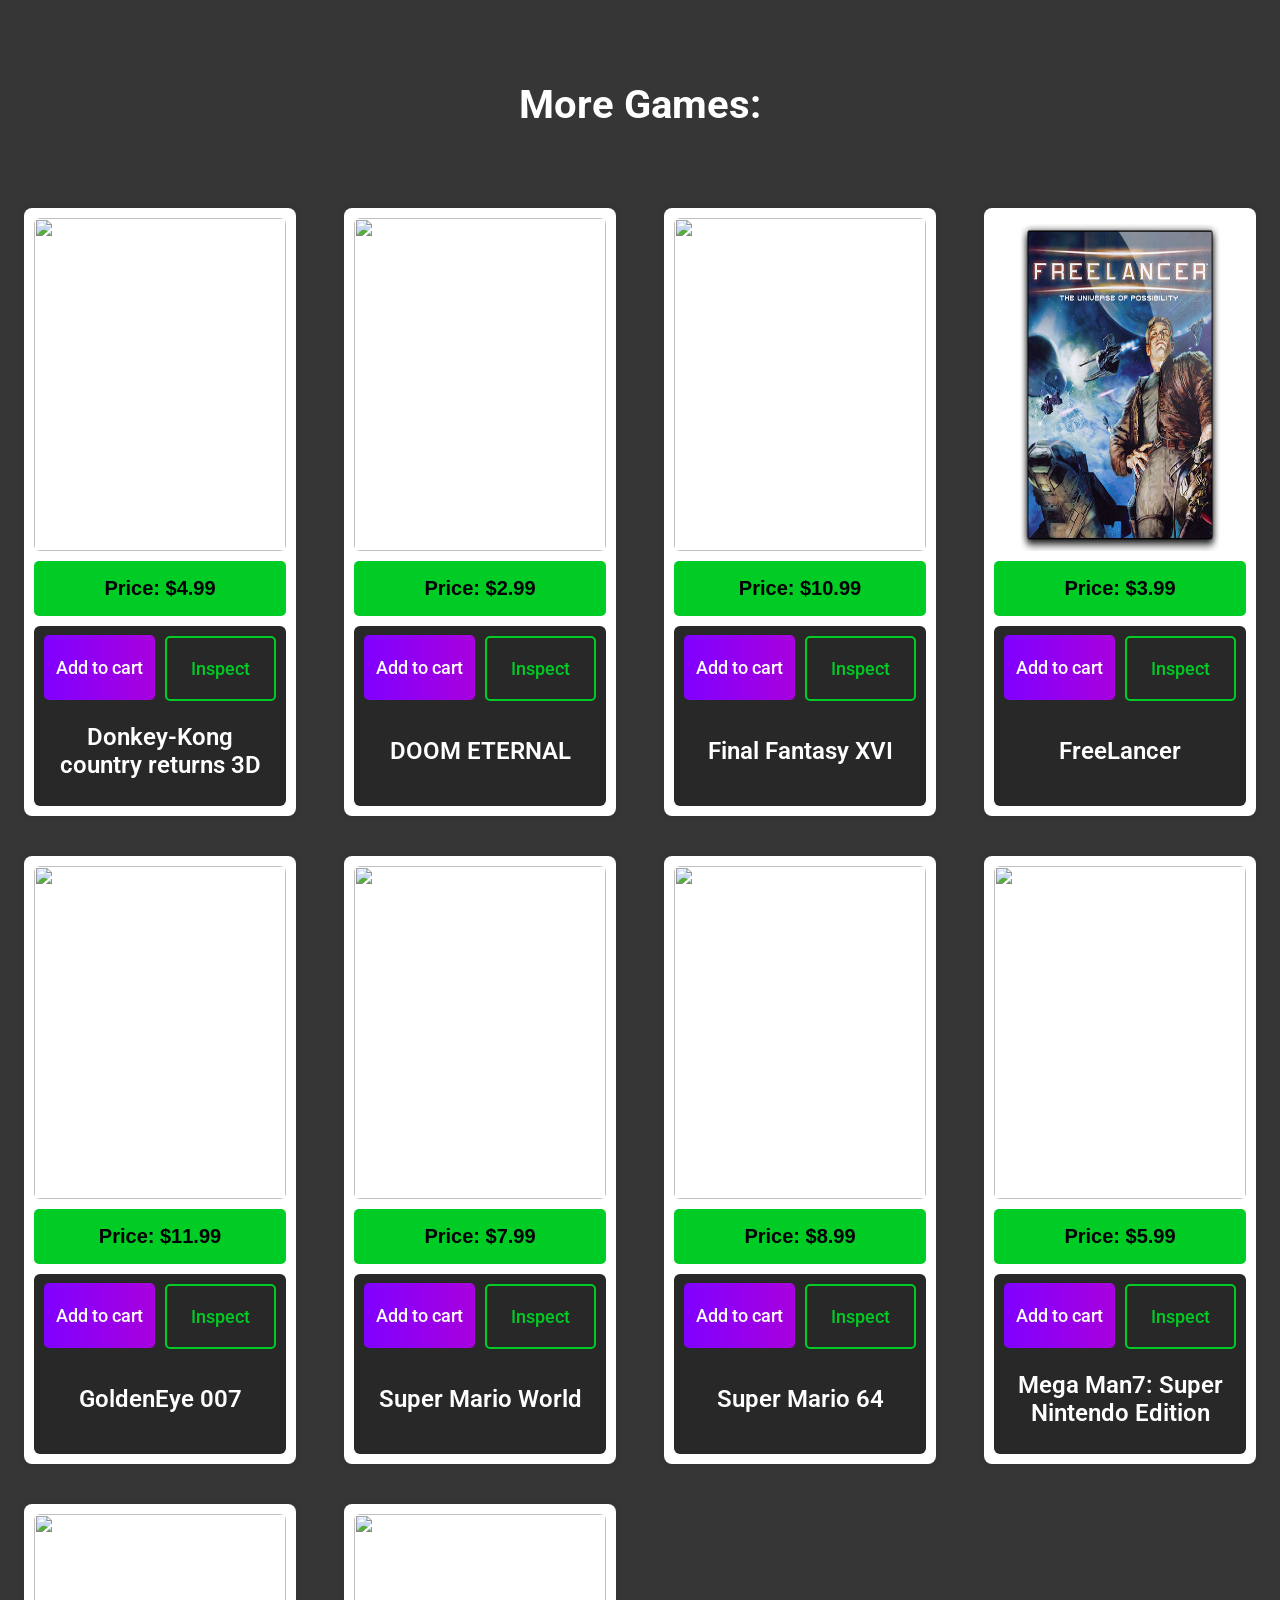
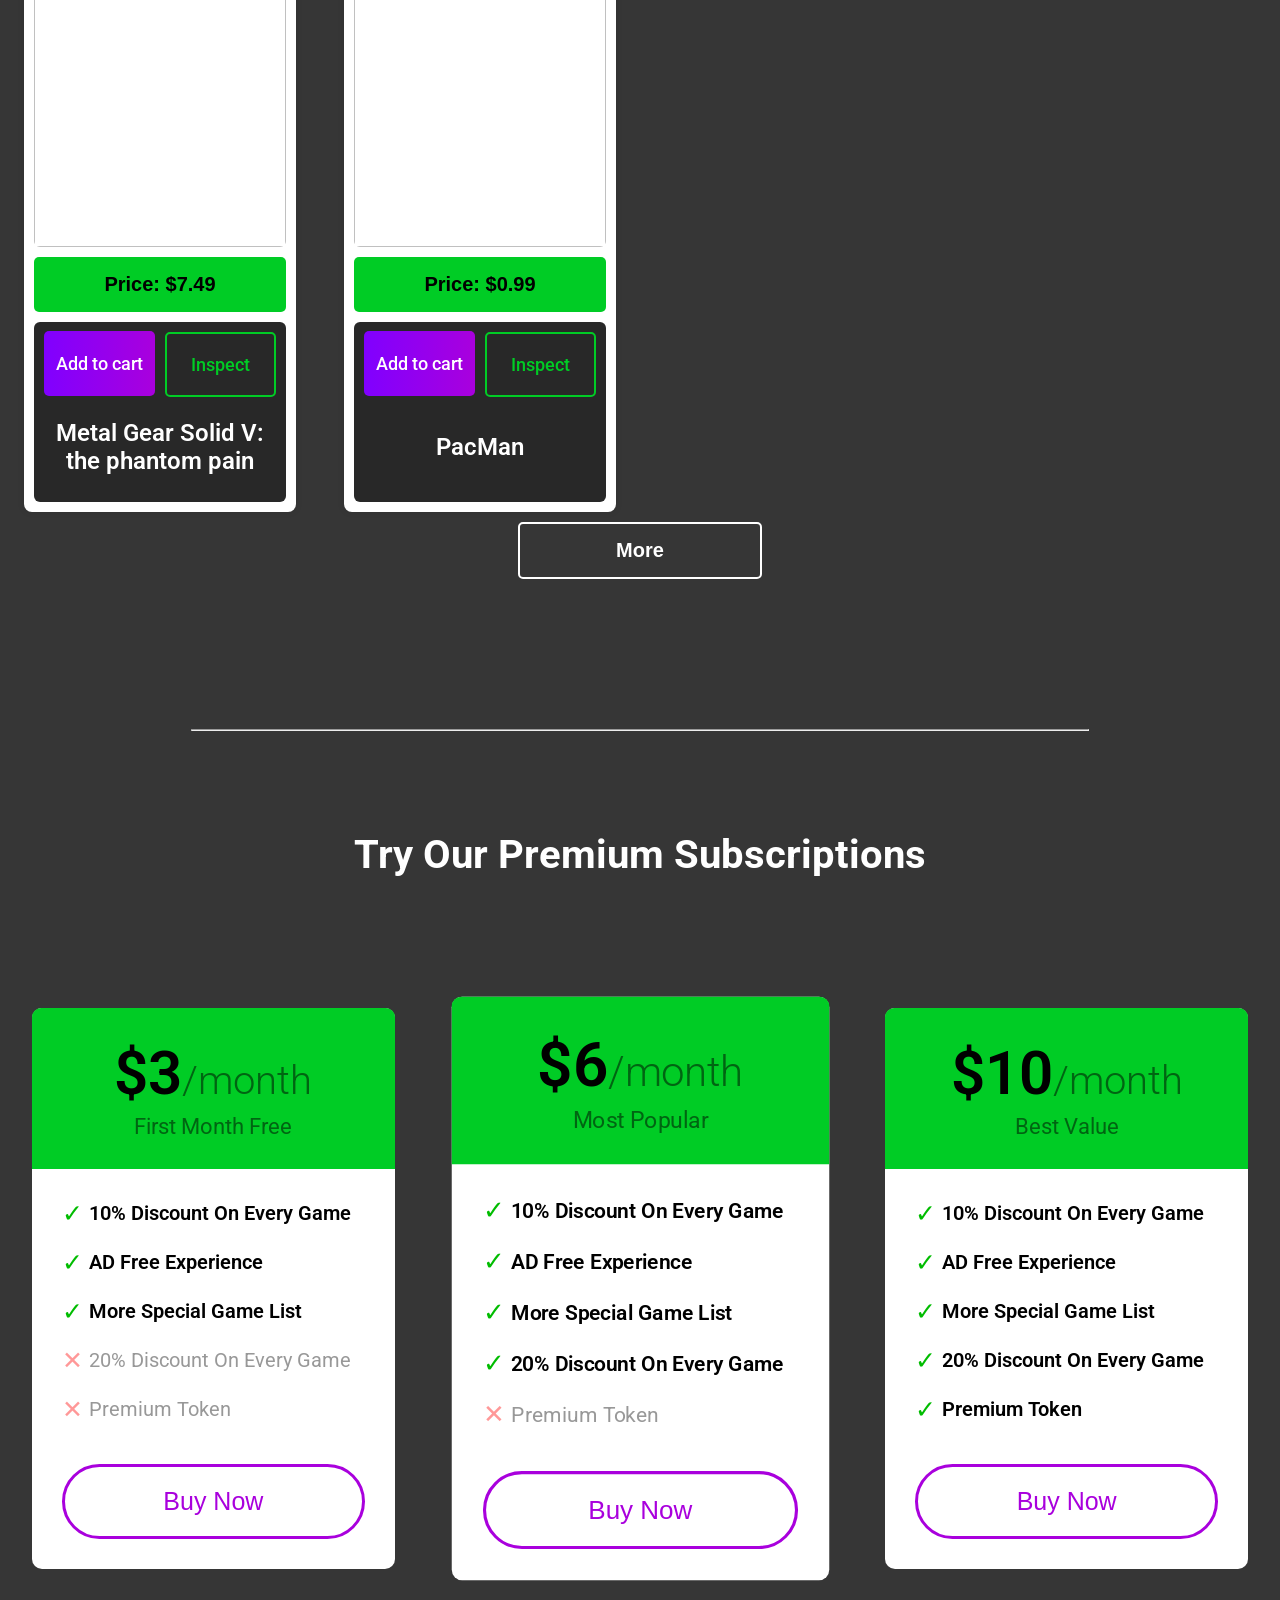
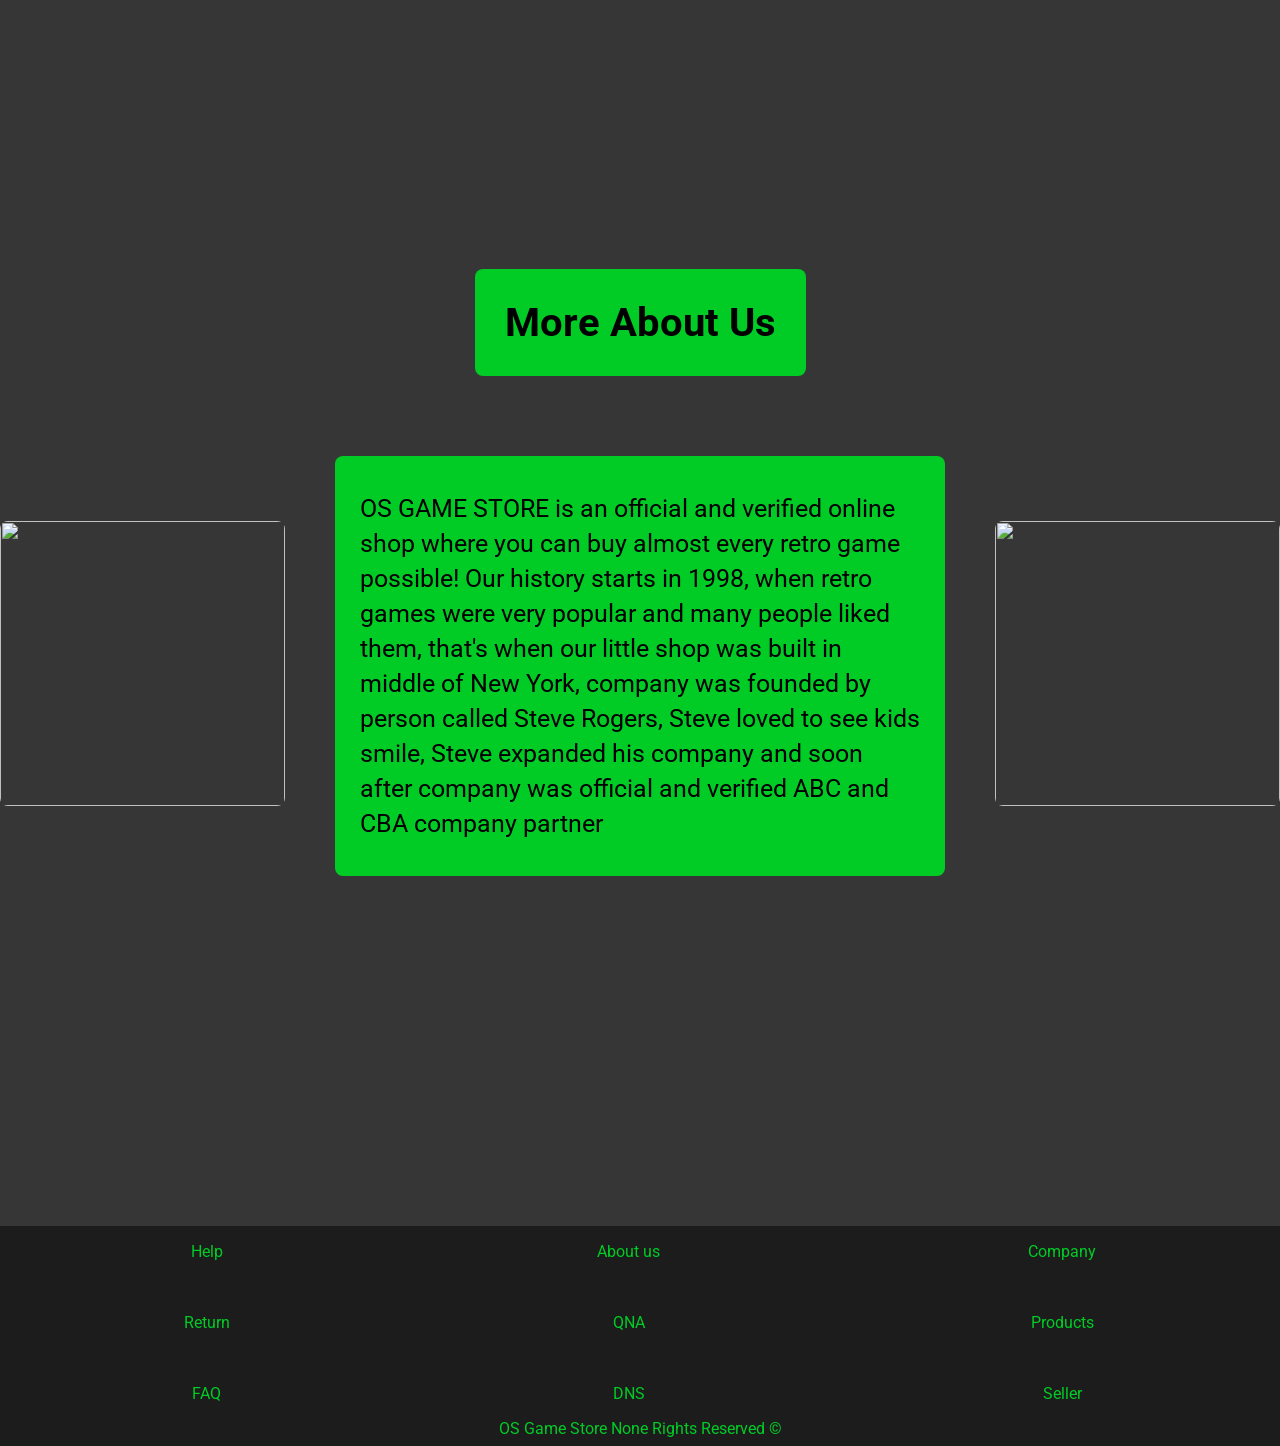
==== commit 395c3e4c: "create products search system in index.html" ====
--- a/index.html
+++ b/index.html
@@ -57,7 +57,7 @@
         </div>
       </section>
       <hr class="white-line" />
-      <section class="second-segment">
+      <section class="second-segment js-second-section">
         <div class="title-div">
           <h2 class="title js-popular-games-title">Best Selling Games:</h2>
         </div>
@@ -65,7 +65,7 @@
       </section>
       <section class="third-segment">
         <div class="more-games-div">
-          <h2 class="more-games">More Games:</h2>
+          <h2 class="more-games js-more-games-title">More Games:</h2>
         </div>
         <div class="more-games-grid js-games-grid"></div>
         <div class="more-button-div">
@@ -102,7 +102,12 @@
               </p>
             </div>
             <div class="buy-now-button-div">
-              <button class="buy-now-button">Buy Now</button>
+              <button
+                onclick="alert(`i want to learn databases and overall backend to do this, so no premium subscription for ya :3`)"
+                class="buy-now-button"
+              >
+                Buy Now
+              </button>
             </div>
           </div>
 
@@ -133,7 +138,12 @@
               </p>
             </div>
             <div class="buy-now-button-div">
-              <button class="buy-now-button">Buy Now</button>
+              <button
+                onclick="alert(`i want to learn databases and overall backend to do this, so no premium subscription for ya :3`)"
+                class="buy-now-button"
+              >
+                Buy Now
+              </button>
             </div>
           </div>
 
@@ -162,7 +172,12 @@
               </p>
             </div>
             <div class="buy-now-button-div">
-              <button class="buy-now-button">Buy Now</button>
+              <button
+                onclick="alert(`i want to learn databases and overall backend to do this, so no premium subscription for ya :3`)"
+                class="buy-now-button"
+              >
+                Buy Now
+              </button>
             </div>
           </div>
         </div>
--- a/CSS/Header.css
+++ b/CSS/Header.css
@@ -13,7 +13,9 @@
     border-bottom: solid 2px rgb(137, 137, 137);
     font-family: Roboto;
 }
-
+.hide {
+    display: none;
+}
 /*-------------Right Segment--------------*/
 
 .right-segment {
@@ -178,8 +180,11 @@
     color: var(--optional-clr);
     cursor: pointer;
     text-decoration: none;
-}
-
+    transition: all 0.15s;
+}
+.home:hover {
+    text-shadow: 0px 0px 20px rgba(255, 255, 255, 1);
+}
 .menu-icon {
     width: 40px;
     margin-left: 20px;
@@ -218,8 +223,14 @@
 .search-bar:focus {
     outline: none;
 }
+.search-button {
+    height: 50px;
+    display: flex;
+    justify-content: center;
+    align-items: center;
+    padding-left: 10px;
+    cursor: pointer;
+}
 .search-icon {
     width: 23px;
-    padding-left: 10px;
-    cursor: pointer;
 }
--- a/CSS/Game-Cards.css
+++ b/CSS/Game-Cards.css
@@ -1,10 +1,12 @@
 .popular-games-segment {
     display: grid;
     grid-template-columns: 1fr 1fr 1fr 1fr;
+    row-gap: 40px;
 }
 .more-games-grid {
     display: grid;
     grid-template-columns: 1fr 1fr 1fr 1fr 1fr;
+    row-gap: 40px;
 }
 .second-segment,
 .third-segment,
@@ -29,32 +31,18 @@
     font-size: 40px;
     color: var(--optional-clr)
 }
-.game-card {
-    justify-self: center;
-    background-color: var(--optional-clr);
-    box-shadow: 0px 0px 7px rgba(0, 0, 0, 0.1);
-    border-radius: 8px;
-    width: 100%;
-    max-width: 78%;
-    min-width: 250px;
-    padding: 10px;
-    transition: opacity 0.6s, scale 0.15s, box-shadow 0.15s, transform 0.4s;
-    box-sizing: border-box;
-    transform: translateY(150px);
-    opacity: 0;
-}
+
 .game-card:hover {
     scale: 102%;
     box-shadow: 0px 0px 12px rgba(0, 0, 0, 0.5);
 }
-.game-card2 {
+.game-card {
     align-self: center;
     justify-self: center;
     background-color: var(--optional-clr);
     box-shadow: 0px 0px 7px rgba(0, 0, 0, 0.1);
     border-radius: 8px;
-    width: 90%;
-    scale: 0.89;
+    width: clamp(180px, 85%, 300px);
     padding: 10px;
     transition: opacity 0.6s, scale 0.15s, box-shadow 0.15s, transform 0.4s;
     margin: 0;
@@ -62,15 +50,11 @@
     opacity: 0;
     transform: translateY(150px);
 }
-.game-card2.animate,
 .game-card.animate {
     opacity: 1;
     transform: translateY(0px);
 }
-.game-card2:hover {
-    scale: 0.91;
-    box-shadow: 0px 0px 12px rgba(0, 0, 0, 0.5);
-}
+
 .game-price-teg-div {
     background-color: var(--primary-clr);
     border-radius: 5px;
--- a/CSS/index-responsive.css
+++ b/CSS/index-responsive.css
@@ -38,15 +38,6 @@
         opacity: 0;
     }
 
-    /*Design for game cards*/
-
-    .game-card {
-        scale: 0.9;
-    }
-    .game-card:hover {
-        scale: 92%;
-    }
-
     /*Design for Subscription Cards Segment*/
 
     .subscriptions-grid {
@@ -66,18 +57,8 @@
     .popular-games-segment {
         grid-template-columns: 1fr 1fr;
     }
-    .game-card {
-        max-width: 65%;
-    }
     .more-games-grid {
         grid-template-columns: 1fr 1fr 1fr;
-    }
-
-    .game-card2 {
-        width: 100%;
-        height: 100%;
-        max-width: 85%;
-        min-width: 250px;
     }
 
     /*Design for about us*/
@@ -143,15 +124,8 @@
     .more-games-grid {
         grid-template-columns: 1fr 1fr;
     }
-
-    .game-card2 {
-        width: 120%;
-        height: 100%;
-        max-width: 75%;
-        min-width: 250px;
-    }
     .subscriptions {
-    font-size: 35px;
+        font-size: 35px;
     }
 
     /*Design for about us*/
@@ -236,14 +210,9 @@
         justify-content: center;
         align-content: center;
     }
-
-    .game-card2 {
-        width: 100%;
-        height: 100%;
-        max-width: 60%;
-        min-width: 250px;
-    }
-
+    .game-card {
+
+    }
 
 
     .title,
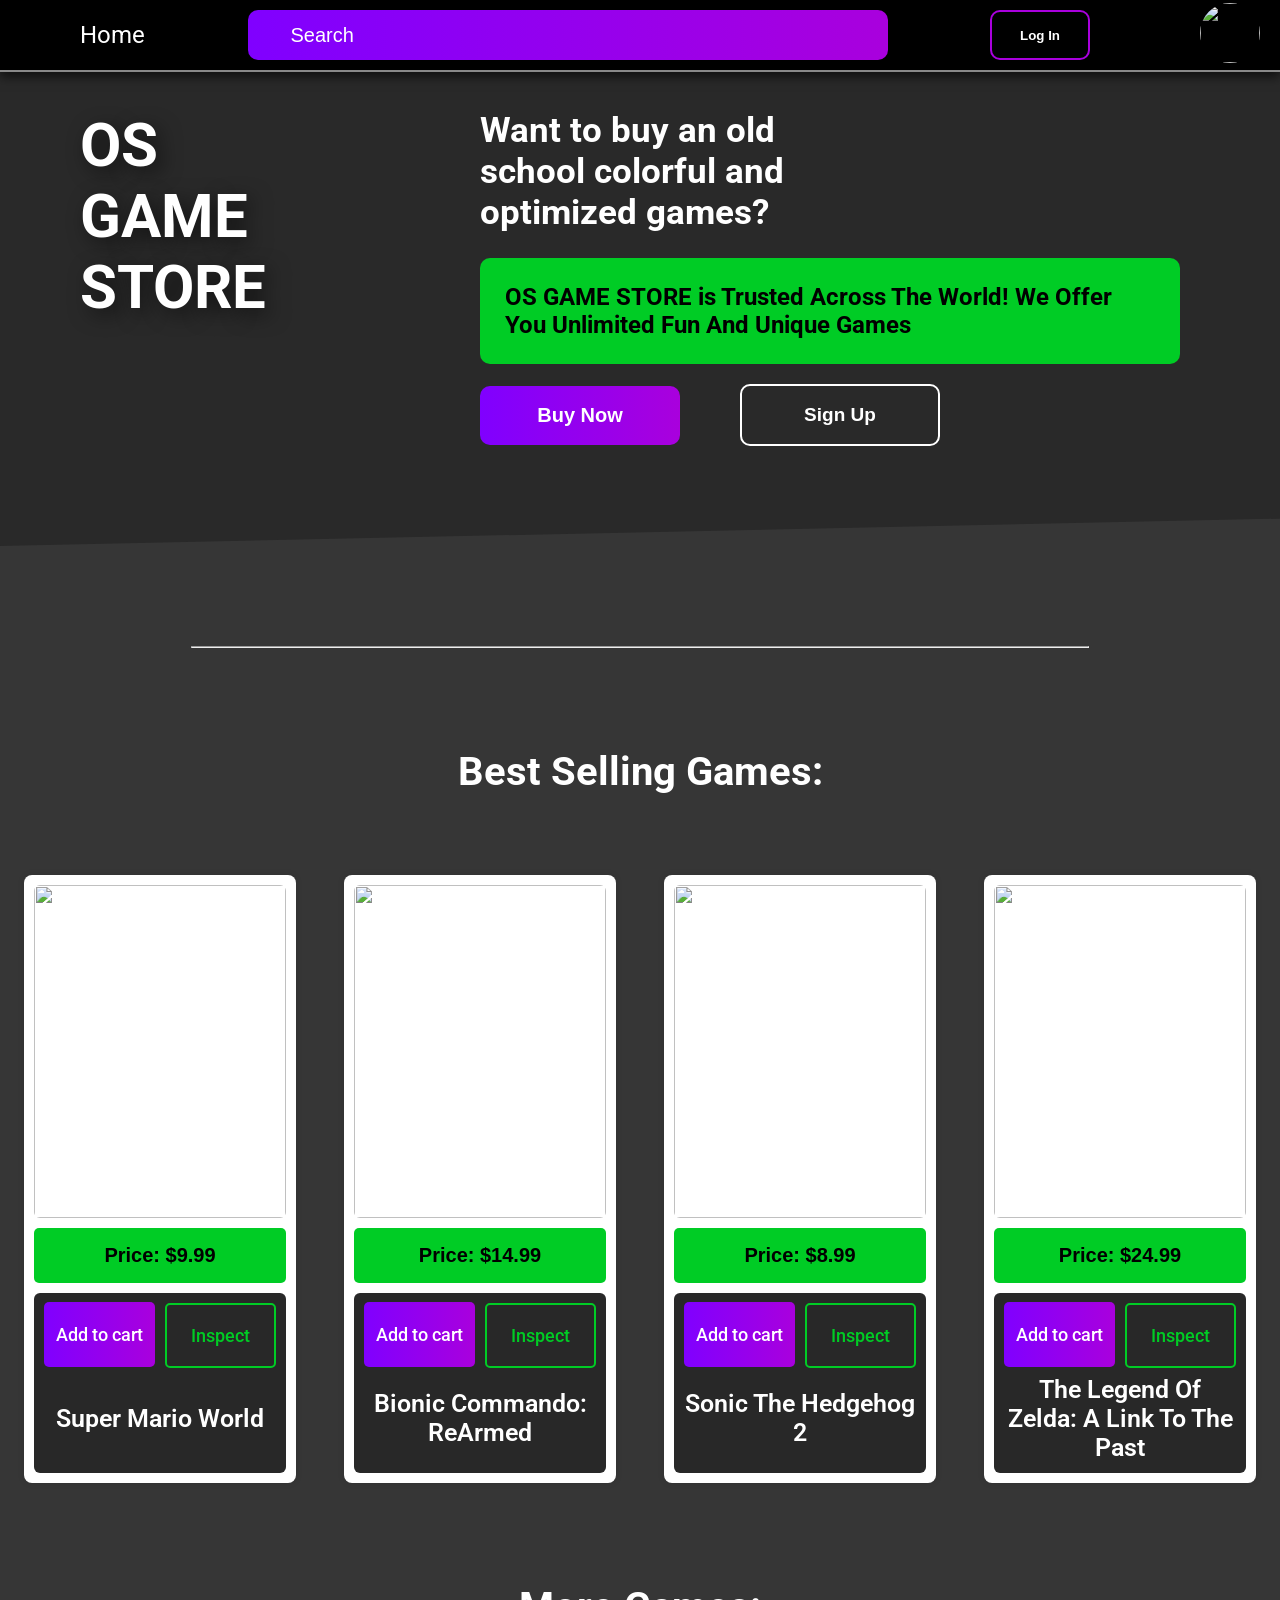
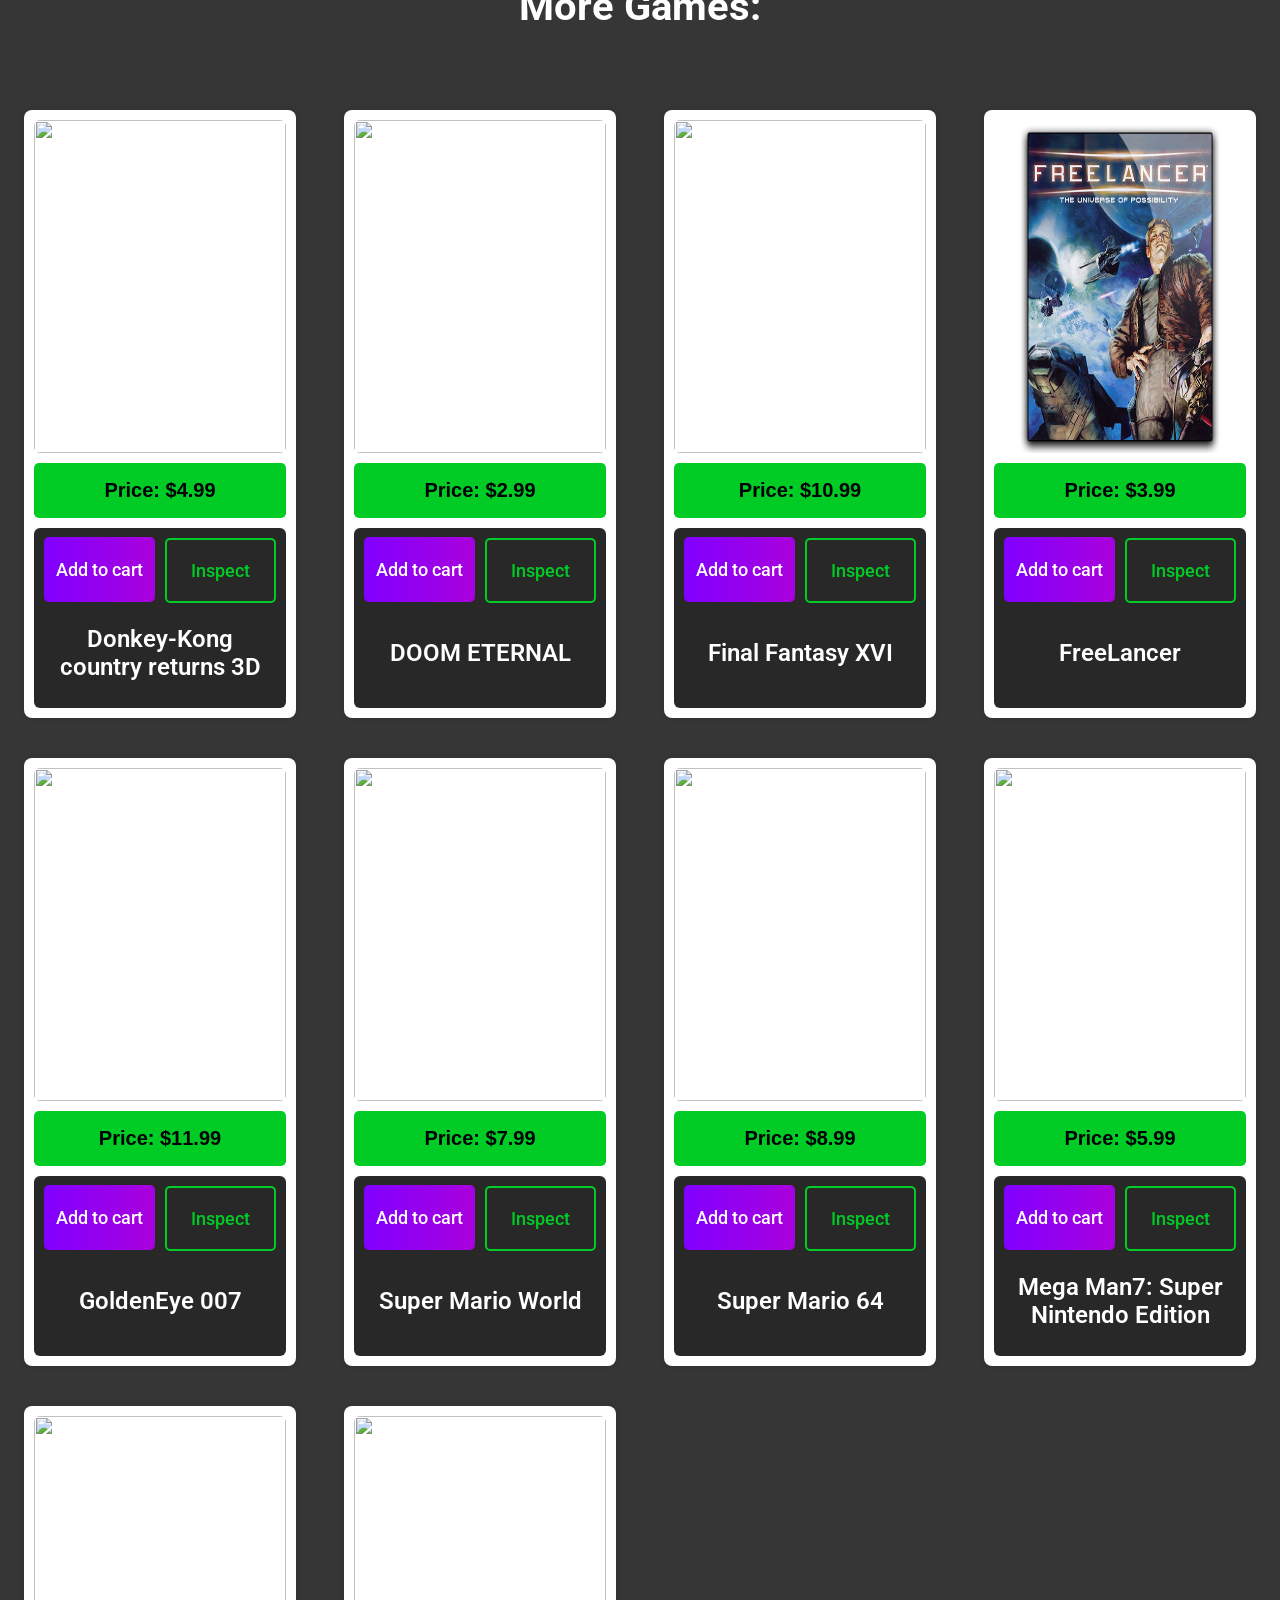
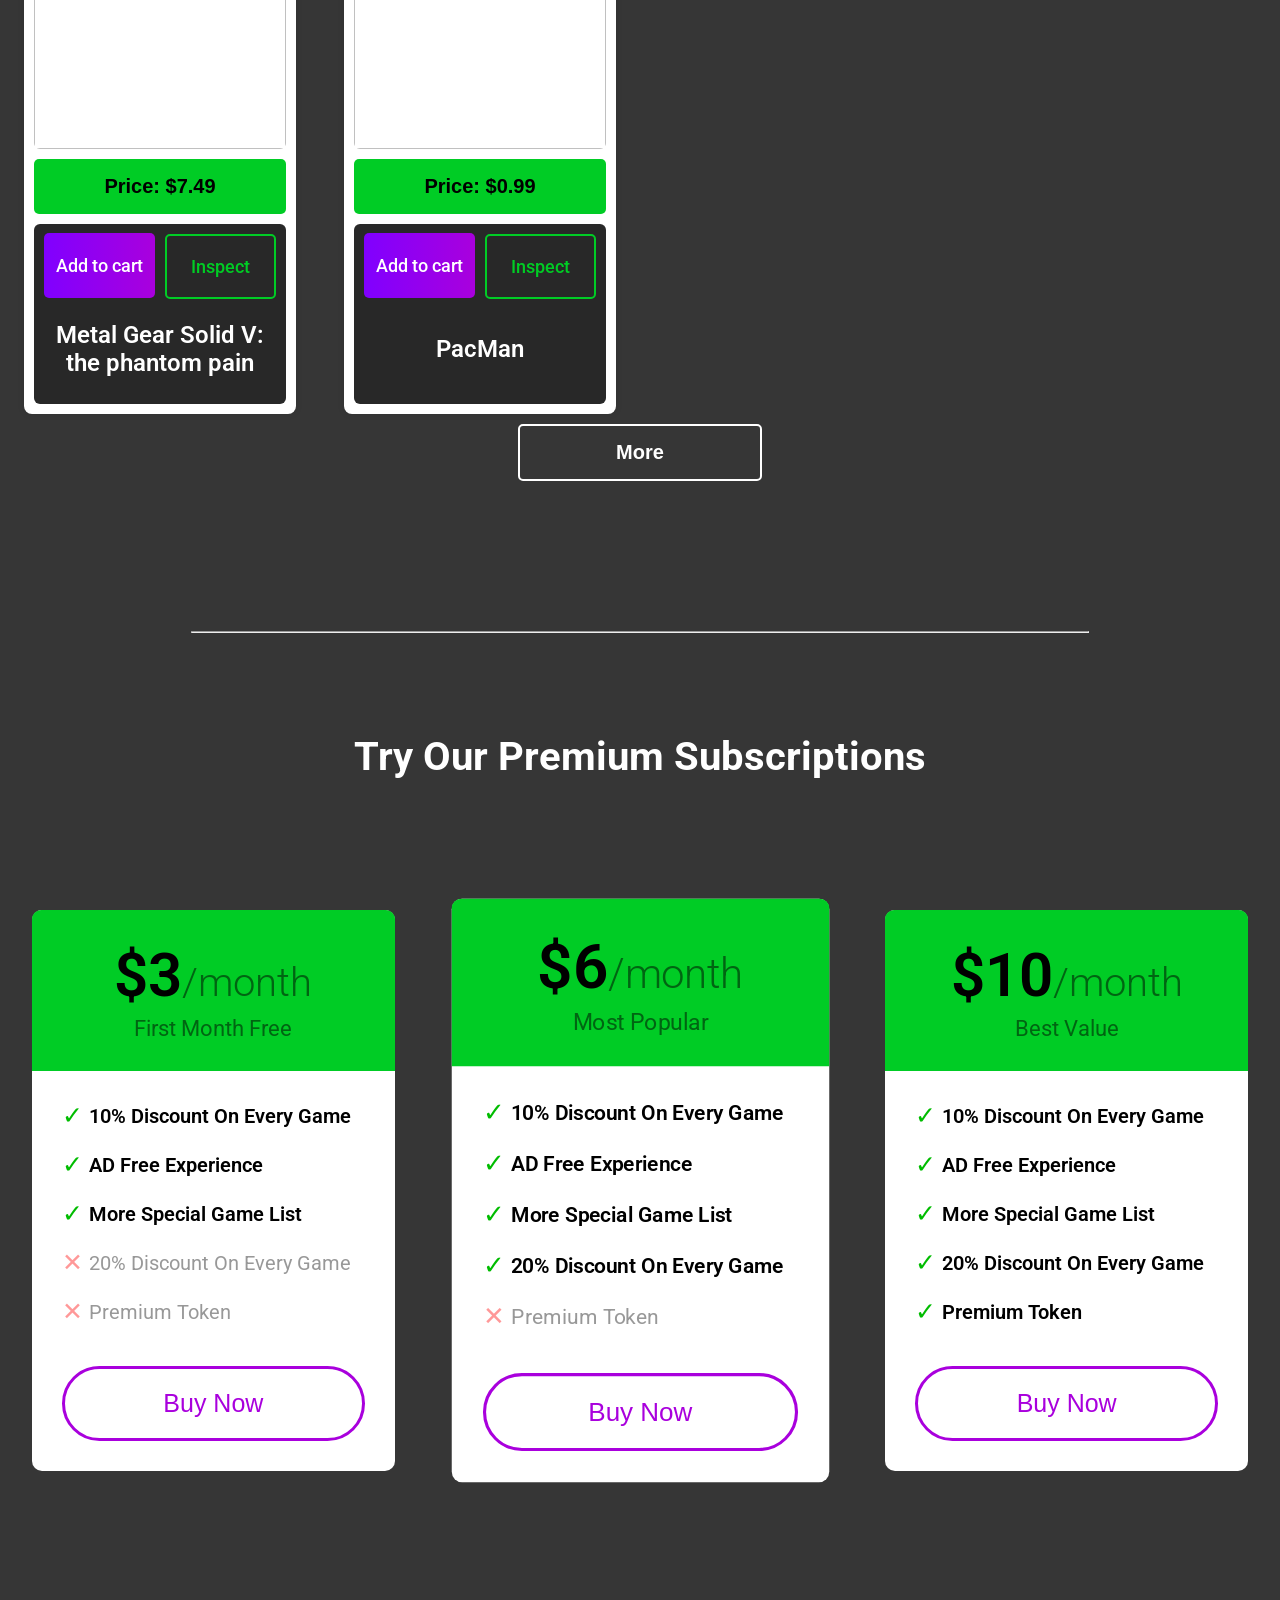
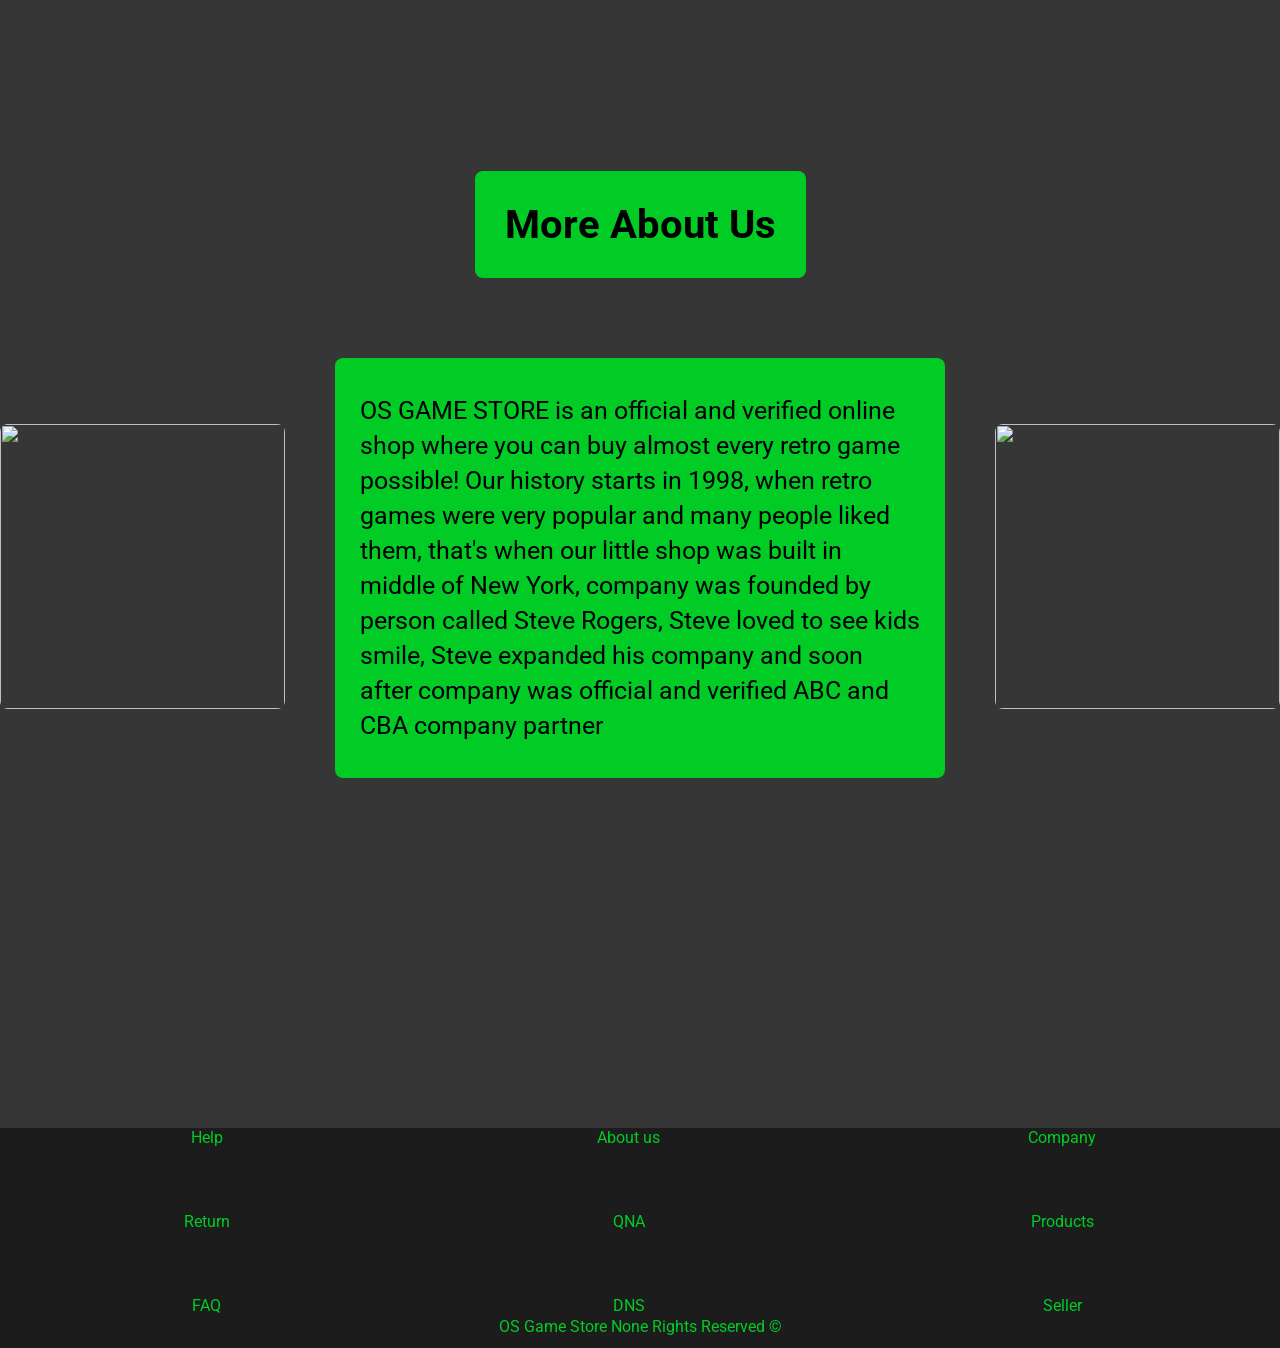
==== commit 53a982c2: "add sidebar and make it functional" ====
--- a/index.html
+++ b/index.html
@@ -6,12 +6,17 @@
     <meta name="theme-color" content="#3498db" />
     <title>OSgamestore</title>
 
-    <link rel="stylesheet" href="/CSS/Header.css" />
-    <link rel="stylesheet" href="/CSS/General.css" />
-    <link rel="stylesheet" href="/CSS/Game-Cards.css" />
-    <link rel="stylesheet" href="/CSS/Introduction.css" />
-    <link rel="stylesheet" href="/CSS/subscriptions.css" />
-    <link rel="stylesheet" href="/CSS/index-responsive.css" />
+    <link rel="stylesheet" href="styles/shared/header.css" />
+    <link rel="stylesheet" href="styles/shared/general.css" />
+    <link rel="stylesheet" href="styles/paged/main-page/game-cards.css" />
+    <link rel="stylesheet" href="styles/paged/main-page/hero-section.css" />
+    <link rel="stylesheet" href="styles/paged/main-page/subscriptions.css" />
+    <link rel="stylesheet" href="styles/shared/sidebar.css" />
+    <link
+      rel="stylesheet"
+      href="styles/paged/main-page/main-page-responsive.css"
+    />
+    <link rel="stylesheet" href="styles/paged/main-page/inspect.css" />
     <link rel="preconnect" href="https://fonts.googleapis.com" />
     <link rel="preconnect" href="https://fonts.gstatic.com" crossorigin />
     <link
@@ -25,7 +30,10 @@
   </head>
   <body>
     <header class="main-header"></header>
+    <div class="sidebar-background"></div>
+    <nav class="sidebar"></nav>
     <main class="main-content">
+      <aside></aside>
       <section class="hero-section first-segment">
         <div class="brand-name-div">
           <h1 class="brand-name">OS GAME STORE</h1>
@@ -52,7 +60,7 @@
           </div>
           <div class="first-segment-buttons">
             <button class="buy-button js-buy-now-button">Buy Now</button>
-            <button class="sign-in-button">Sign Up</button>
+            <button class="sign-up-button">Sign Up</button>
           </div>
         </div>
       </section>
@@ -102,12 +110,7 @@
               </p>
             </div>
             <div class="buy-now-button-div">
-              <button
-                onclick="alert(`i want to learn databases and overall backend to do this, so no premium subscription for ya :3`)"
-                class="buy-now-button"
-              >
-                Buy Now
-              </button>
+              <button class="buy-now-button">Buy Now</button>
             </div>
           </div>
 
@@ -138,12 +141,7 @@
               </p>
             </div>
             <div class="buy-now-button-div">
-              <button
-                onclick="alert(`i want to learn databases and overall backend to do this, so no premium subscription for ya :3`)"
-                class="buy-now-button"
-              >
-                Buy Now
-              </button>
+              <button class="buy-now-button">Buy Now</button>
             </div>
           </div>
 
@@ -172,12 +170,7 @@
               </p>
             </div>
             <div class="buy-now-button-div">
-              <button
-                onclick="alert(`i want to learn databases and overall backend to do this, so no premium subscription for ya :3`)"
-                class="buy-now-button"
-              >
-                Buy Now
-              </button>
+              <button class="buy-now-button">Buy Now</button>
             </div>
           </div>
         </div>
--- a/styles/shared/header.css
+++ b/styles/shared/header.css
@@ -0,0 +1,282 @@
+.main-header {
+    display: flex;
+    justify-content: space-between;
+    align-items: center;
+    position: fixed;
+    left: 0;
+    right: 0;
+    top: 0;
+    background-color: var(--secondary-clr);
+    height: 70px;
+    z-index: 100;
+    box-shadow: 0px 5px 10px rgba(0, 0, 0, 0.6);
+    border-bottom: solid 2px rgb(137, 137, 137);
+    font-family: Roboto;
+}
+.hide {
+    display: none;
+}
+/*-------------Right Segment--------------*/
+
+.right-segment {
+    display: flex;
+    align-items: center;
+    justify-content: space-between;
+    width: 270px;
+    margin-right: 20px;
+}
+.profile-picture {
+    position: relative;
+    width: 60px;
+    height: 60px;
+    object-fit: cover;
+    border-radius: 30px;
+    cursor: pointer;
+}
+.profile-picture-div .tooltip {
+    position: absolute;
+    color: var(--optional-clr);
+    background-color: rgb(0, 0, 0);
+    bottom: -168px;
+    right: 0;
+    text-wrap: nowrap;
+    padding: 5px 10px;
+    border-radius: 5px;
+    font-size: 15px;
+    opacity: 0;
+    transition-duration: 0.25s;
+    pointer-events: none;
+    transform: translateX(500px);
+    transition: all ease-out 0.2s;
+}
+.profile-picture-div:hover .tooltip {
+    opacity: 1;
+    transform: translateX(0px);
+}
+.first-name,
+.last-name,
+.number,
+.address {
+    display: flex;
+    align-items: center;
+}
+.identity-icon {
+    width: 20px;
+    margin-right: 10px;
+}
+.cart-icon-div {
+    position: relative;
+    cursor: pointer;
+}
+.cart-icon-div .badge {
+    padding: 4px 8px;
+    position: absolute;
+    background-color: rgb(221, 0, 0);
+    font-size: 17px;
+    border-radius: 50px;
+    top: -20px;
+    right: 0px;
+    color: var(--optional-clr);
+    font-weight: 600;
+}
+.cart-icon-div .tooltip {
+    position: absolute;
+    left: -22px;
+    bottom: -57px;
+    font-weight: 600;
+    font-size: 18px;
+    color: var(--optional-clr);
+    background-color: var(--secondary-clr);
+    padding: 10px;
+    border-radius: 7px;
+    opacity: 0;
+    transition-duration: 0.2s;
+    transform: translateY(-20px);
+    pointer-events: none;
+    
+}
+.cart-icon-div:hover .tooltip {
+    opacity: 1;
+    transform: translateY(0px);
+    
+}
+.log-in-button::after {
+    content: "";
+    vertical-align: middle;
+    background-image: url(/Images/Icons/log-in.png);
+    background-repeat: no-repeat;
+    background-size: contain;
+    opacity: 0;
+    width: 0;
+    height: 0;
+    margin: 0;
+    transform: translateX(3px);
+    transition-duration: 0.3s;
+}
+.log-in-button:hover::after {
+    position: static;
+    display: inline-block;
+    transform: translateX(0px);
+    width: 30%;
+    height: 24px;
+    opacity: 1;
+    margin-left: 8px;
+}
+.log-in-button {
+    display: flex;
+    align-items: center;
+    justify-content: center;
+    position: relative;
+    max-width: 200px;
+    min-width: 100px;
+    width: 100%;
+    height: 50px;
+    white-space: nowrap;
+    color: var(--optional-clr);
+    border-radius: 10px;
+    background: transparent;
+    border: var(--accent-clr) 2px solid;
+    font-weight: 600;
+    cursor: pointer;
+    box-sizing: border-box;
+    z-index: 1;
+    transition-duration: 0.15s;
+}
+
+
+.log-in-button::before {
+    content: "";
+    position: absolute;
+    right: 50%;
+    left: 50%;
+    top: 0;
+    height: 100%;
+    opacity: 0;
+    background: var(--accent-clr);
+    transition-duration: 0.3s;
+    border-radius: 5px;
+    z-index: -1;
+}
+.log-in-button:hover::before {
+    content: "";
+    opacity: 1;
+    left: 0;
+    right: 0;
+}
+.log-in-button:active {
+    opacity: 0.7;
+}
+
+/*-------------Left Segment--------------*/
+
+.left-segment {
+    display: flex;
+    align-items: center;
+}
+
+.home {
+    margin: 0;
+    font-size: 24px;
+    color: var(--optional-clr);
+    cursor: pointer;
+    text-decoration: none;
+    transition: all 0.15s;
+}
+.home:hover {
+    text-shadow: 0px 0px 20px rgba(255, 255, 255, 1);
+}
+.menu-icon {
+    width: 40px;
+    margin-left: 20px;
+    margin-right: 20px;
+    cursor: pointer;
+}
+
+/*-------------Middle Segment--------------*/
+.middle-segment {
+    width: 50%;
+    min-width: 150px;
+    margin-left: 30px;
+    margin-right: 30px;  
+}
+.search-bar-div {  
+    display: flex;
+    align-items: center;
+    background: linear-gradient(to right, rgb(128, 0, 255), var(--accent-clr));
+    border-radius: 10px;
+}
+.search-bar {
+    width: 100%;                  
+    height: 50px;
+    font-size: 20px;
+    padding-left: 10px;
+    border-radius: 10px;
+    border: none;
+    box-sizing: border-box;
+    background-color: transparent;
+    color: var(--optional-clr);
+}
+.search-bar::placeholder {
+    color: var(--optional-clr);
+    font-size: 20px;
+} 
+.search-bar:focus {
+    outline: none;
+}
+.search-button {
+    height: 50px;
+    display: flex;
+    justify-content: center;
+    align-items: center;
+    padding-left: 10px;
+    cursor: pointer;
+}
+.search-icon {
+    width: 23px;
+}
+
+/*Responsive for header*/
+
+
+@media (max-width: 750px) {
+    .search-bar::placeholder {
+        font-size: 18px;
+    }
+    .main-header .log-in-button {
+        padding: 16px 20px;
+    }
+    .main-header .right-segment {
+        max-width: 200px;
+    }
+    .main-header .middle-segment {
+        margin-left: 10px;
+        margin-right: 10px;
+    }
+    .main-header .menu-icon {
+        margin: 0px 10px;
+    }
+    .main-header .home {
+        font-size: 0.1px;
+        opacity: 0;
+    }
+}
+
+@media (max-width: 520px)  {
+    .main-header .right-segment {
+        justify-content: space-evenly;
+        max-width: 220px;
+        margin: 0;
+
+    }
+    .main-header .log-in-button, .log-in-div, .log-in-button::after, .log-in-button::before {
+        border: 0;
+        opacity: 0;
+        padding: 0;
+        width: 0;
+        height: 0;
+        font-size: 0;
+    }
+}
+
+
+
--- a/styles/shared/general.css
+++ b/styles/shared/general.css
@@ -0,0 +1,81 @@
+:root {
+    --background-clr: #363636; 
+    --primary-clr: #00cc25;
+    --secondary-clr: rgb(0, 0, 0);
+    --accent-clr: #a900dd;
+    --optional-clr: #ffffff;
+    --gradient-clr: linear-gradient(to right, rgb(128, 0, 255), var(--accent-clr))
+}
+html {
+  scroll-behavior: smooth;
+}
+body {
+    background-color: var(--background-clr);
+    color: var(--primary-clr);
+    margin: 0;
+    font-family: Roboto, Arial;
+}
+p, h1, h2, h3, h4, h5 {
+    margin: 0;
+}
+.white-line {
+    width: 70%;
+}
+
+.main-content {
+    
+    position: relative;
+}
+.end-of-site {
+    bottom: 0;
+    height: 220px;
+    background-color: rgb(28, 28, 28);
+    margin-top: 350px;
+}
+.horizontal-flex {
+    display: flex;
+    flex-direction: row;
+    justify-content: space-around;
+    align-items: center;
+    height: 85%;
+}
+.vertical-flex {
+    display: flex;
+    flex-direction: column;
+    justify-content: space-between;
+    align-items: center;
+    row-gap: 20px;
+    height: 100%;
+}
+.widget:hover {
+    text-decoration: underline;
+    cursor: pointer;
+}
+.copyright-flex {
+    display: flex;
+    position: relative;
+    align-items: center;
+    justify-content: center;
+    width: 100%;
+    height: 10%;
+}
+.copyright-sign {
+    margin: 0 auto;
+    text-align: center;
+}
+.brands-div {
+    position: absolute;
+    display: flex;
+    justify-content: space-evenly;
+    right: 0;
+    min-width: 100px;
+    width: 200px;
+    max-width: 300px;
+}
+.fa-brands {
+    scale: 2;
+    cursor: pointer;
+}
+.fa-brands:hover {
+    opacity: 0.7;
+}
--- a/styles/paged/main-page/game-cards.css
+++ b/styles/paged/main-page/game-cards.css
@@ -0,0 +1,250 @@
+.popular-games-segment {
+    display: grid;
+    grid-template-columns: 1fr 1fr 1fr 1fr;
+    row-gap: 40px;
+}
+.more-games-grid {
+    display: grid;
+    grid-template-columns: 1fr 1fr 1fr 1fr 1fr;
+    row-gap: 40px;
+}
+.second-segment,
+.third-segment,
+.fourth-segment,
+.fifth-segment {
+    margin-top: 100px;
+}
+.title-div,
+.more-games-div,
+.more-button-div,
+.subscriptions-div{
+    display: flex;
+    justify-content: center;
+    align-items: flex-start;
+    margin-bottom: 50px;
+    text-align: center;
+}
+.title,
+.more-games,
+.subscriptions {
+    margin: 0px 0px 30px 0px;
+    font-size: 40px;
+    color: var(--optional-clr)
+}
+
+.game-card:hover {
+    scale: 102%;
+    box-shadow: 0px 0px 12px rgba(0, 0, 0, 0.5);
+}
+.game-card {
+    align-self: center;
+    justify-self: center;
+    background-color: var(--optional-clr);
+    box-shadow: 0px 0px 7px rgba(0, 0, 0, 0.1);
+    border-radius: 8px;
+    width: clamp(180px, 85%, 300px);
+    padding: 10px;
+    transition: opacity 0.6s, scale 0.15s, box-shadow 0.15s, transform 0.4s;
+    margin: 0;
+    box-sizing: border-box;
+    opacity: 0;
+    transform: translateY(150px);
+}
+.game-card.animate {
+    opacity: 1;
+    transform: translateY(0px);
+}
+
+.game-price-teg-div {
+    background-color: var(--primary-clr);
+    border-radius: 5px;
+    padding: 16px 3px;
+    margin-bottom: 10px;
+}
+.game-price-teg {
+    font-size: 20px;
+    font-weight: 600;
+    color: rgb(0, 0, 0);
+    margin: 0;
+    text-align: center;
+    font-family: Arial;
+}
+.game-info,
+.game-name-div {
+    width: 125px;
+}
+.game-info-flex {
+    background-color: #282828;
+    display: flex;
+    flex-direction: column;
+    padding: 10px;
+    border-radius: 6px;
+    height: 160px;
+}
+.game-info {
+    display: flex;
+    flex-direction: row;
+    gap: 10px;
+    width: 100%;
+    justify-content: space-evenly;
+    margin-bottom: 10px;
+}
+.game-image-div {
+    height: 333px;
+    margin-bottom: 10px;
+    
+}
+.game-image {
+    width: 100%;
+    height: 100%;
+    border-radius: 6px;
+    
+}
+.add-to-cart-button,
+.examine-button {
+    height: 65px;
+    width: 50%;
+    border: none;
+    border-radius: 5px;
+    font-size: 18px;
+    font-weight: 500;
+    font-family: Roboto, Arial;
+}
+.add-to-cart-button {
+    color: var(--optional-clr);
+    background-image: linear-gradient(to right, rgb(128, 0, 255), var(--accent-clr));
+    transition-duration: 0.15s;
+    margin-top: -1px;
+    display: flex;
+    align-items: center;
+    justify-content: center;
+    cursor: pointer;
+    z-index: 1;
+}
+.add-to-cart-button::after {
+    content: "";
+    width: 0;
+    height: 0;
+    opacity: 0;
+    z-index: -1;
+    background-image: url(/Images/Icons/add_shopping_cart_27dp_FFFFFF_FILL0_wght400_GRAD0_opsz24.png);
+    transform: translateX(10px);
+    transition-duration: 0.15s;
+    background-repeat: no-repeat;
+}
+.add-to-cart-button:hover::after {
+    opacity: 1;
+    width: 40%;
+    height: 25px;
+    margin-left: 5px;
+    transform: translateX(0px);
+}
+.add-to-cart-button:hover {
+    background-color: #c300ff;
+    
+}
+.add-to-cart-button:active {
+    opacity: 0.8;
+}
+.examine-button {
+    position: relative;
+    background-color: transparent;
+    border: solid 2px var(--primary-clr);
+    color: var(--primary-clr);
+    cursor: pointer;
+    transition-duration: 0.15s;
+    display: flex;
+    align-items: center;
+    justify-content: center;
+    box-sizing: border-box;
+    transition-duration: 0.2s;
+    z-index: 1;
+}
+.examine-button::before {
+    content: "";
+    bottom: 0%;
+    border: solid 2px var(--primary-clr);
+    top: 100%;
+    position: absolute;
+    opacity: 0;
+    width: 100%;
+    background-color: var(--primary-clr);
+    z-index: -1;
+    transition-duration: 0.15s;
+    box-sizing: border-box;
+}
+.examine-button:hover::before{
+    opacity: 1;
+    bottom: 0%;
+    top: 0%;
+}
+.examine-button:hover {
+    color: black;
+}
+.examine-button::after {
+    display: flex;
+    content: "";
+    width: 0px;
+    opacity: 0;
+    z-index: -1;
+    background-image: url(/Images/Icons/search_28dp_000000_FILL0_wght400_GRAD0_opsz24.svg);
+    transform: translateY(50px);
+    transition-duration: 0.15s;
+    background-repeat: no-repeat;
+}
+.examine-button:hover::after {
+    opacity: 1;
+    width: 30%;
+    height: 23px;
+    margin-left: 5px;
+    transform: translateY(0px);
+}
+
+
+
+.examine-button:active {
+    opacity: 0.7;
+}
+.game-name-div {
+    display: flex;
+    justify-content: center;
+    align-items: center;
+    text-align: center;
+    width: 100%;
+    height: 50%;
+}
+.game-name {
+    font-size: 25px;
+    color: var(--optional-clr);
+    font-family: Roboto, Arial;
+    font-weight: 600;
+    pointer-events: none;
+}
+.game-name2 {
+    font-size: 24px;
+    color: var(--optional-clr);
+    font-family: Roboto, Arial;
+    font-weight: 600;
+    pointer-events: none;
+}
+
+.more-button {
+    font-size: 20px;
+    padding: 15px 96px 15px 96px;
+    margin-top: 10px;
+    border-radius: 5px;
+    background-color: transparent;
+    border: var(--optional-clr) 2px solid;
+    font-weight: 600;
+    color: var(--optional-clr);
+    transition-duration: 0.15s;
+    margin-bottom: 100px;
+}
+.more-button:hover {
+    background-color: var(--optional-clr);
+    color: var(--background-clr);
+    cursor: pointer;
+}
+.more-button:active {
+    scale: 0.97;
+}
--- a/styles/paged/main-page/hero-section.css
+++ b/styles/paged/main-page/hero-section.css
@@ -0,0 +1,129 @@
+.gamepad-image {
+    width: 50%;
+    border-radius: 10px;
+    min-width: 220px;
+}
+.first-segment {
+    display: flex;
+    flex-direction: row;
+    justify-content: space-between;
+    margin-bottom: 100px;
+    background-color: rgb(41, 41, 41);
+    clip-path: polygon(0 0, 100% 0, 100% 95%, 0 100%);
+    padding-bottom: 100px;
+    padding-top: 110px;
+}
+.first-text-div {
+    width: 50%;
+    display: inline-block;
+    height: 100%;
+}
+.first-text {
+    color: var(--optional-clr);
+    font-size: 35px;
+    margin-right: 20px;
+    pointer-events: none;
+}
+.hidden-brand-name {
+    font-size: 0.1px;
+    opacity: 0;
+    color: white;
+    font-weight: 700;
+    text-wrap: wrap;
+    width: 50px;
+}
+.upper-text {
+    display: flex;
+    align-items: center;
+    margin-bottom: 25px;
+}
+.additional-text-div {
+    border: none;
+    background-color: var(--primary-clr);
+    padding: min(25px, 3vw);
+    border-radius: 10px;
+    max-width: 700px;
+    min-width: 100px;
+    box-sizing: border-box;
+    width: 100%;
+}
+.additional-text {
+    width: 100%;
+    border: none;
+    color: black;
+    pointer-events: none;
+    font-size: 24px;
+    font-weight: 700;
+}
+.introduction {
+    margin-right: 100px;
+    max-width: 700px;
+}
+.brand-name-div {
+    margin-left: 80px;
+}
+.brand-name {
+    font-size: 60px;
+    width: 200px;
+    color: white;
+    pointer-events: none;
+    text-shadow: 6px 6px 20px rgba(0, 0, 0, 0.6);
+}
+
+.first-segment-buttons {
+    display: flex;
+    justify-content: space-between;
+    align-items: center;
+    margin-top: 20px;
+    max-width: 460px;
+    column-gap: 20px;
+}
+
+.buy-button,
+.sign-up-button {
+    max-width: 200px;
+    width: 100%;
+    padding: 18px 0px;
+    border-radius: 10px;
+    border: none;
+    box-sizing: border-box;
+}   
+.buy-button {
+    position: relative;
+    background-color: var(--accent-clr);
+    color: white;
+    font-size: 20px;
+    font-weight: 600;
+    transition-duration: 0.15s;
+    background: linear-gradient(to right, rgb(128, 0, 255), var(--accent-clr));
+    cursor: pointer;
+}
+
+.buy-button:hover {
+    scale: 1.02;
+    box-shadow: 0px 0px 20px rgba(128, 0, 255, 0.8);
+    font-weight: 600;
+}
+.buy-button:active {
+    scale: 0.99;
+}
+.sign-up-button {
+    background-color: transparent;
+    border: var(--optional-clr) solid 2px;
+    color: var(--optional-clr);
+    font-size: 19px;
+    font-weight: 600;
+    transition-duration: 0.15s;
+    box-sizing: border-box;
+}
+.sign-up-button:hover {
+    color: #242424;
+    background-color: white;
+    scale: 1.02;
+    cursor: pointer;
+    box-shadow: 0px 0px 9px rgba(0, 0, 0, 0.3);
+    
+}
+.sign-up-button:active {
+    scale: 0.99;
+}
--- a/styles/paged/main-page/subscriptions.css
+++ b/styles/paged/main-page/subscriptions.css
@@ -0,0 +1,168 @@
+
+.subscription-card p {
+    margin: 0;
+}
+.subscriptions-grid {
+    display: grid;
+    grid-template-columns: 1fr 1fr 1fr;
+    justify-content: space-evenly;
+    align-content: center;
+    padding-bottom: 200px;
+    width: 100%;
+}   
+.subscription-card {
+    justify-self: center;
+    background-color: var(--optional-clr);
+    display: inline-block;
+    color: black;
+    border-radius: 10px;
+    transition-duration: 0.2s;
+    width: 85%;
+    margin-top: 50px;
+}
+.bigger-subscription-card {
+    scale: 1.04;
+}
+.subscription-card:hover {
+    scale: 1.03;
+    box-shadow: 5px 5px 9px rgba(0, 0, 0, 0.2);
+}
+.bigger-subscription-card:hover {
+    scale: 1.07;
+}
+.header {
+    display: flex;
+    flex-direction: column;
+    justify-content: center;
+    align-items: center;
+    background-color: var(--primary-clr);
+    padding: 30px;
+    border-top-left-radius: 9px;
+    border-top-right-radius: 9px;
+}
+.header .price {
+    font-size: 60px;
+    margin-bottom: 5px;
+    font-weight: 600;
+}
+span {
+    color: rgb(0, 0, 0);
+    font-size: 40px;
+    opacity: 0.5;
+    font-weight: 300;
+}
+.header .secondary-info {
+    color: rgb(0, 0, 0);
+    font-size: 22px;
+    opacity: 0.5;
+    font-weight: 400;
+}
+.subscription-card .main-content {
+    display: flex;
+    flex-direction: column;
+    justify-content: center;
+    row-gap: 20px;
+    padding: 30px;
+}
+.subscription-card .main-content .benefit, .lose {
+    font-size: 20px;
+    display: flex;
+    align-items: center;
+}
+.lose {
+    opacity: 0.4;
+}
+.benefit {
+    font-weight: 600;
+}
+.x-mark, 
+.checkmark {
+    font-size: 25px;
+    margin-right: 6px;
+    opacity: 1;
+}
+.x-mark {
+    color: red;
+}
+.checkmark {
+    color: rgb(0, 188, 0);
+}
+.buy-now-button-div {
+    display: flex;
+    justify-content: center;
+    align-items: center;
+    padding: 10px 30px 30px 30px;
+
+}
+.buy-now-button {
+    border-radius: 40px;
+    font-size: 25px;
+    padding: 20px 80px;
+    width: 100%;
+    border: var(--accent-clr) solid 3px;
+    color: var(--accent-clr);
+    background-color: transparent;
+    transition-duration: 0.17s;
+    font-weight: 500;
+}
+.buy-now-button:hover {
+    color: white;
+    background-color: var(--accent-clr);
+    cursor: pointer;
+    animation: hoverAnim 2s ease-in-out infinite;
+    animation-direction: alternate;
+}
+.buy-now-button:active {
+    opacity: 0.8;
+}
+@keyframes hoverAnim {
+    0% {
+        background-color: rgb(128, 0, 255);
+        border-color: rgb(128, 0, 255);
+    }
+    100% {
+        background-color: var(--accent-clr);
+        border-color: var(--accent-clr);
+    }
+}
+
+.about-us-image {
+    width: 285px;
+    height: 285px;
+    object-fit: cover;
+    border-radius: 8px;
+}
+.about-us-container {
+    display: flex;
+    flex-direction: row;
+    justify-content: center;
+    align-items: center;
+}
+.about-us-text-div {
+    max-width: 600px;
+    margin: 0px 50px 0px 50px;
+    background-color: var(--primary-clr);
+    padding: 35px 25px 35px 25px;
+    border-radius: 8px;
+}
+.about-us-text {
+    font-size: 25px;
+    color: black;
+    margin: 0;
+    line-height: 35px;
+}
+.more-about-us-div {
+    display: flex;
+    justify-content: center;
+    align-items: center;
+    margin-bottom: 50px;
+    
+}
+.more-about-us-text {
+    margin: 0px 0px 30px 0px;
+    font-size: 40px;
+    color: rgb(0, 0, 0);
+    background-color: var(--primary-clr);
+    padding: 30px;
+    border-radius: 8px;
+}
--- a/styles/shared/sidebar.css
+++ b/styles/shared/sidebar.css
@@ -0,0 +1,68 @@
+.sidebar-background {
+  display: none;
+  position: fixed;
+  top: 0;
+  bottom: 0;
+  left: 0;
+  right: 0;
+  background-color: transparent;
+  backdrop-filter: blur(1.4px);
+  z-index: 299;
+}
+.reveal-bg {
+  display: block;
+}
+.sidebar {
+  padding-top: 20px;
+  display: flex;
+  flex-direction: column;
+  justify-content: flex-start;
+  row-gap: 30px;
+  align-items: center;
+  position: fixed;
+  bottom: 0;
+  left: 0;
+  top: 0;
+  width: clamp(173px, 20vw, 600px);
+  background-color: rgb(29, 29, 29);
+  transform: translateX(-100%);
+  z-index: 300;
+  transition: transform 0.3s;
+}
+.reveal {
+  transform: translateX(0);
+}
+.sidebar .title {
+  color: var(--optional-clr);
+}
+.sidebar .link-div {
+  display: flex;
+  width: 90%;
+  justify-content: flex-start;
+  align-items: center;
+  background-color: rgb(49, 49, 49);
+  padding: 5px 0px;
+  border-radius: 15px;
+  column-gap: 15px;
+  cursor: pointer;
+  transition: background-color 0.1s;
+}
+.sidebar .link-div:hover {
+  background-color: rgb(60, 60, 60);
+}
+.selected {
+  background: var(--gradient-clr);
+  box-shadow: 5px 5px 10px rgba(255, 255, 255, 0.2);
+}
+.sidebar .link-div img {
+  width: 30px;
+  margin-left: 10px;
+}
+.sidebar .link {
+  width: 80%;
+  column-gap: 10px;
+
+  color: var(--optional-clr);
+  font-size: 1.3rem;
+  padding: 10px 0px;
+}
--- a/styles/paged/main-page/main-page-responsive.css
+++ b/styles/paged/main-page/main-page-responsive.css
@@ -0,0 +1,212 @@
+
+@media (max-width: 1330px) {
+
+    /*Design for game cards*/
+
+    .more-games-grid {
+        grid-template-columns: 1fr 1fr 1fr 1fr;
+    }
+
+    .game-card2 {
+        height: 100%;
+        max-width: 90%;
+        min-width: 250px;
+    }
+}
+@media (max-width: 1150px) {
+
+    /*Design for hero section*/
+
+    .first-segment {
+        justify-content: center;
+    }
+    .introduction {
+        margin: 0;
+        margin-left: 20px;
+    }
+
+    .brand-name-div {
+        width: 0.1px;
+        height: 0.1px;
+        opacity: 0;
+        margin: 0;
+        padding: 0;
+    }
+
+    .brand-name-div .brand-name {
+        font-size: 0.1px;
+        opacity: 0;
+    }
+
+    /*Design for Subscription Cards Segment*/
+
+    .subscriptions-grid {
+        grid-template-columns: 1fr;
+    }
+    .subscription-card {
+        max-width: 50%;
+        min-width: 420px;
+    }
+
+}
+@media (max-width: 1016px) {
+
+
+    /*Design for game cards*/
+    
+    .popular-games-segment {
+        grid-template-columns: 1fr 1fr;
+    }
+    .more-games-grid {
+        grid-template-columns: 1fr 1fr 1fr;
+    }
+
+    /*Design for "about us" section*/
+
+    .about-us-container {
+        flex-direction: column;
+        gap: 20px;
+    }
+    .about-us-text {
+        font-size: 25px;
+    }
+
+}
+@media (max-width: 750px) {
+
+
+
+    /*Design for introduction*/
+
+    .first-segment {
+        justify-content: space-between;
+    }
+    .introduction {
+        margin-left: 30px;
+        margin-right: 30px;
+    }
+    .first-text {
+        font-size: 1.6rem;
+        font-weight: 600;
+    }
+    .additional-text {
+        font-size: 20px;
+        font-weight: 600;
+    }
+
+     /*Design for game card*/
+
+
+    .more-games-grid {
+        grid-template-columns: 1fr 1fr;
+    }
+    .subscriptions {
+        font-size: 35px;
+    }
+
+    /*Design for about us*/
+
+    .about-us-image {
+        width: 0.1px;
+        height: 0.1px;
+        opacity: 0;
+    }
+    .brands-div {
+        position: static;
+    }
+
+}
+
+
+/*Responsive Design Mostly For phones*/
+
+@media (max-width: 520px) {
+
+    /*Design for hero section*/
+    .gamepad-image {
+        width: 100%;
+        height: 150px;
+        object-fit: cover;
+    }
+    .first-text {
+        font-size: 0.1px;
+        opacity: 0;
+    }
+    .first-text-div {
+        width: 0.1px;
+        height: 0.1px;
+    }
+    .upper-text {
+        justify-content: center;
+    }
+    .hidden-brand-name-div {
+        width: 50%;
+    }
+    .hidden-brand-name {
+        opacity: 1;
+        font-size: 35px;
+        width: 120px;
+        margin: 0;
+    }
+    .additional-text {
+        text-align: center;
+    }
+    .buy-button,
+    .sign-in-button {
+        padding: 15px 0px;
+    }
+    
+
+    /*Design for game cards*/
+
+    
+    .more-games-grid,
+    .popular-games-segment {
+        grid-template-columns: 1fr;
+        justify-content: center;
+        align-content: center;
+    }
+    .title,
+    .more-games,
+    .subscriptions {
+        font-size: 35px;
+    }
+
+    /*Design For Subscription Cards Segment*/
+
+    .subscription-card {
+        min-width: 70%;
+    }  
+    .subscription-card .main-content,
+    .subscription-card .header {
+        padding: 10px 20px;
+    }
+        .subscription-card .header .price {
+        font-size: 50px;
+    }
+    .subscription-card .header .price span {
+        font-size: 30px;
+    }
+    .subscription-card .header .secondary-info {
+        font-size: 20px;
+        text-wrap: nowrap;
+    }
+
+    .subscription-card .main-content .benefit, .lose {
+    font-size: 17px;
+    }
+    .buy-now-button {
+        font-size: 18px;
+        text-wrap: nowrap;
+        padding: 20px 40px;
+    }
+
+    .about-us-text-div {
+        margin: 0px 20px;
+    }
+    .about-us-text {
+        font-size: 22px;
+    }
+}
+
+
--- a/styles/paged/main-page/inspect.css
+++ b/styles/paged/main-page/inspect.css
@@ -0,0 +1,129 @@
+html {
+  font-family: Roboto, arial;
+}
+.background-container {
+  position: fixed;
+  top: 0;
+  bottom: 0;
+  left: 0;
+  right: 0;
+  background-color: rgb(0, 0, 0);
+  opacity: 0.6;
+  z-index: 250;
+}
+
+.inspect-container {
+  position: fixed;
+  top: 50%;
+  left: 50%;
+  transform: translate(-50%, -50%);
+  display: flex;
+  column-gap: 10px;
+  width: clamp(200px, 80%, 600px);
+  padding: 10px;
+  background-color: var(--secondary-clr);
+  border-radius: 8px;
+  z-index: 300;
+}
+.close-button {
+  filter: saturate(150%);
+  width: 45px;
+  position: absolute;
+  top: -4%;
+  right: -4%;
+  cursor: pointer;
+}
+.inspect-container .inspect-game-name-div {
+  display: flex;
+  justify-content: center;
+  font-size: 1.7rem;
+  text-align: center;
+}
+.inspect-container .image {
+  width: 40%;
+  border-radius: 8px;
+  padding: 5px;
+  background-color: var(--optional-clr);
+}
+.inspect-container .body {
+  
+  width: 60%;
+  display: flex;
+  flex-direction: column;
+  justify-content: space-between;
+  row-gap: 10px;
+}
+.game-sub {
+  display: flex;
+  align-items: center;
+  font-size: clamp(0.7rem, calc( 12px + 1vw), 1.6rem);
+  font-weight: 600;
+}
+.inspect-container .game-info {
+  display: flex;
+  justify-content: flex-start;
+  background-color: #00cc25;
+  color: rgb(0, 0, 0);
+  border-radius: 8px;
+  width: 100%;
+}
+.inspect-container .game-info .icon {
+  width: 55px;
+}
+.inspect-add-to-cart {
+  display: flex;
+  justify-content: center;
+  column-gap: 10px;
+  align-items: center;
+  border-radius: 8px;
+  background: linear-gradient(to right, rgb(128, 0, 255), var(--accent-clr));
+  border: none;
+  font-size: 1.6rem;
+  height: 60px;
+  font-weight: 600;
+  color: white;
+  cursor: pointer;
+}
+.inspect-add-to-cart::after {
+  content: "";
+  width: 0px;
+  height: 0px;
+  opacity: 0;
+  background-image: url(/Images/Icons/add_shopping_cart_27dp_FFFFFF_FILL0_wght400_GRAD0_opsz24.png);
+  background-repeat: no-repeat;
+  transform: translateX(10px);
+  transition-duration: 0.15s;
+}
+.inspect-add-to-cart:hover::after {
+  transform: translateX(0px);
+  opacity: 1;
+  width: 30px;
+  height: 30px;
+}
+.inspect-add-to-cart:active {
+  opacity: 0.8;
+}
+.add-to-cart-icon {
+  width: 30px;
+}
+
+@media (max-width: 600px) {
+  .inspect-container {
+    width: 60%;
+    flex-direction: column;
+  }
+  .inspect-container .body {
+    width: 100%;
+  }
+  .inspect-container .image {
+    align-self: center;
+  }
+  .inspect-container .image {
+    object-fit: cover;
+  }
+}
+@media (max-width: 450px) {
+  .inspect-container {
+    width: 70%;
+  }
+}
